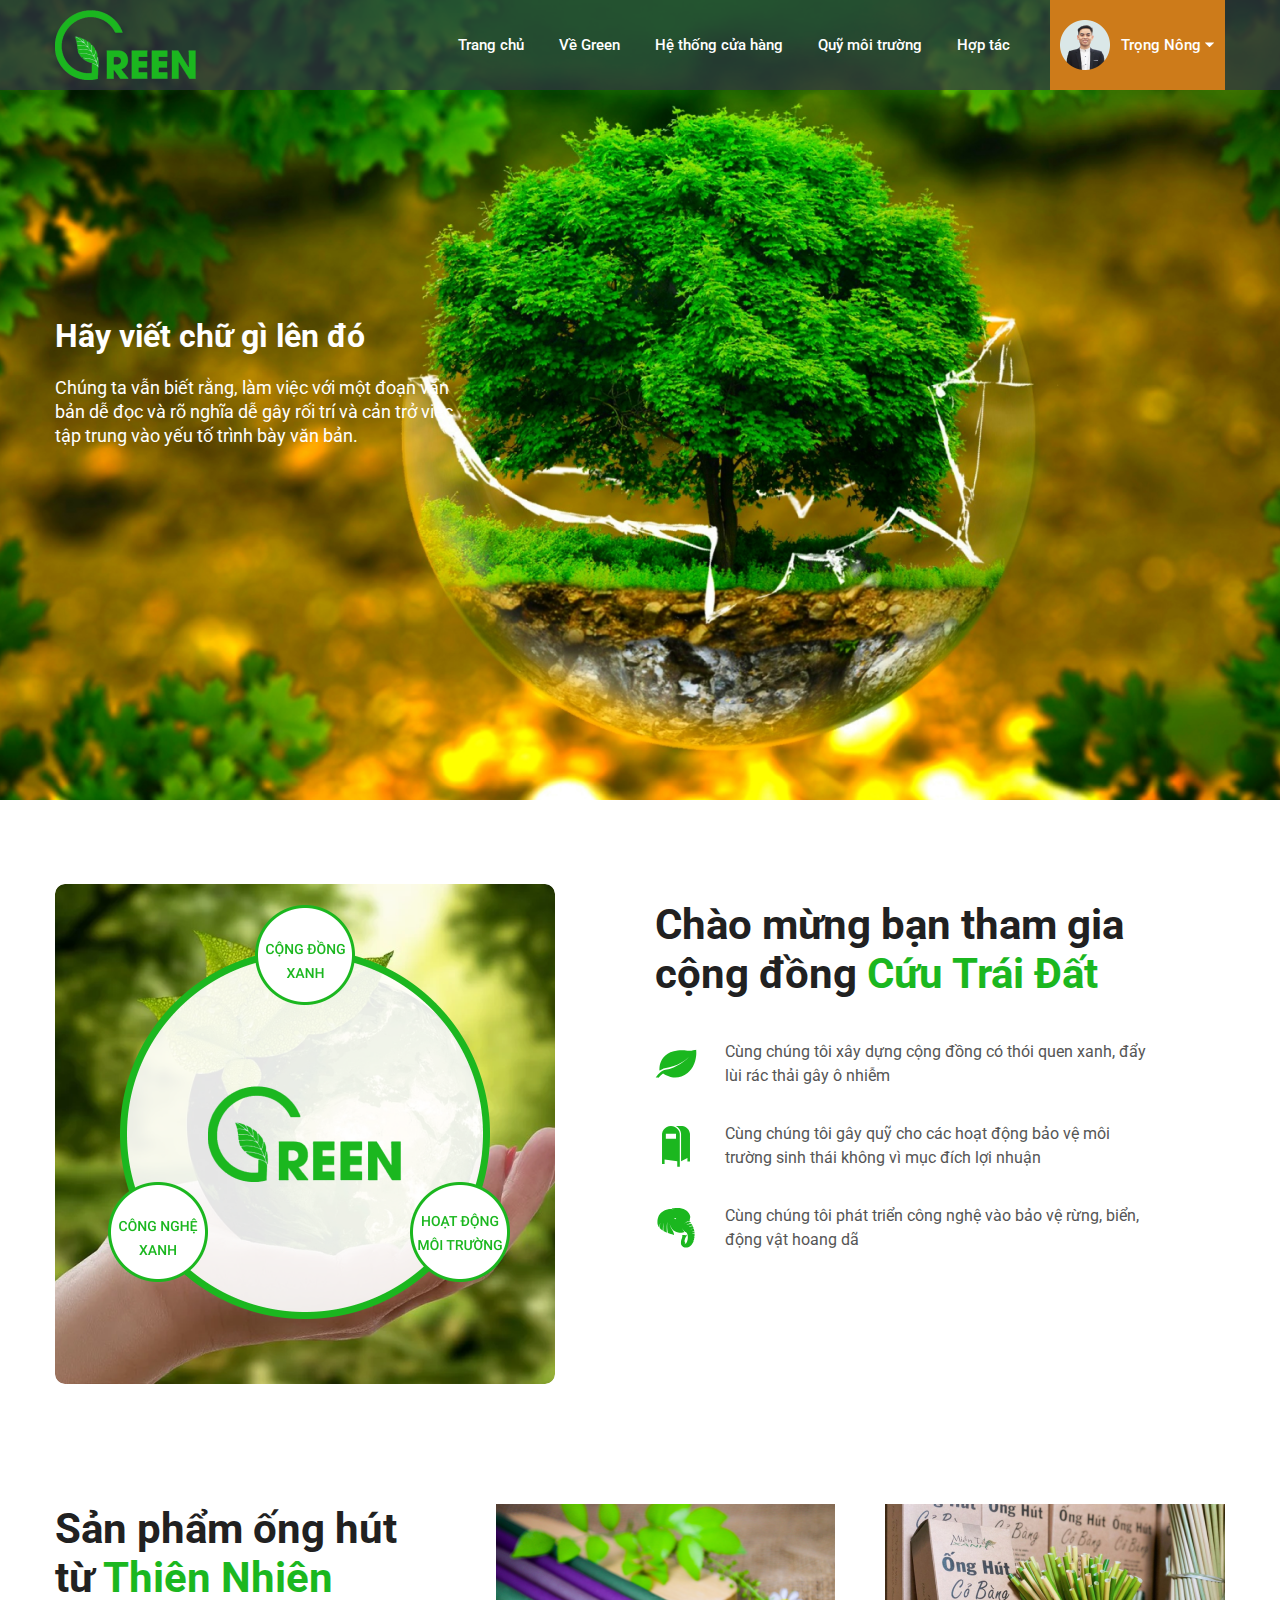
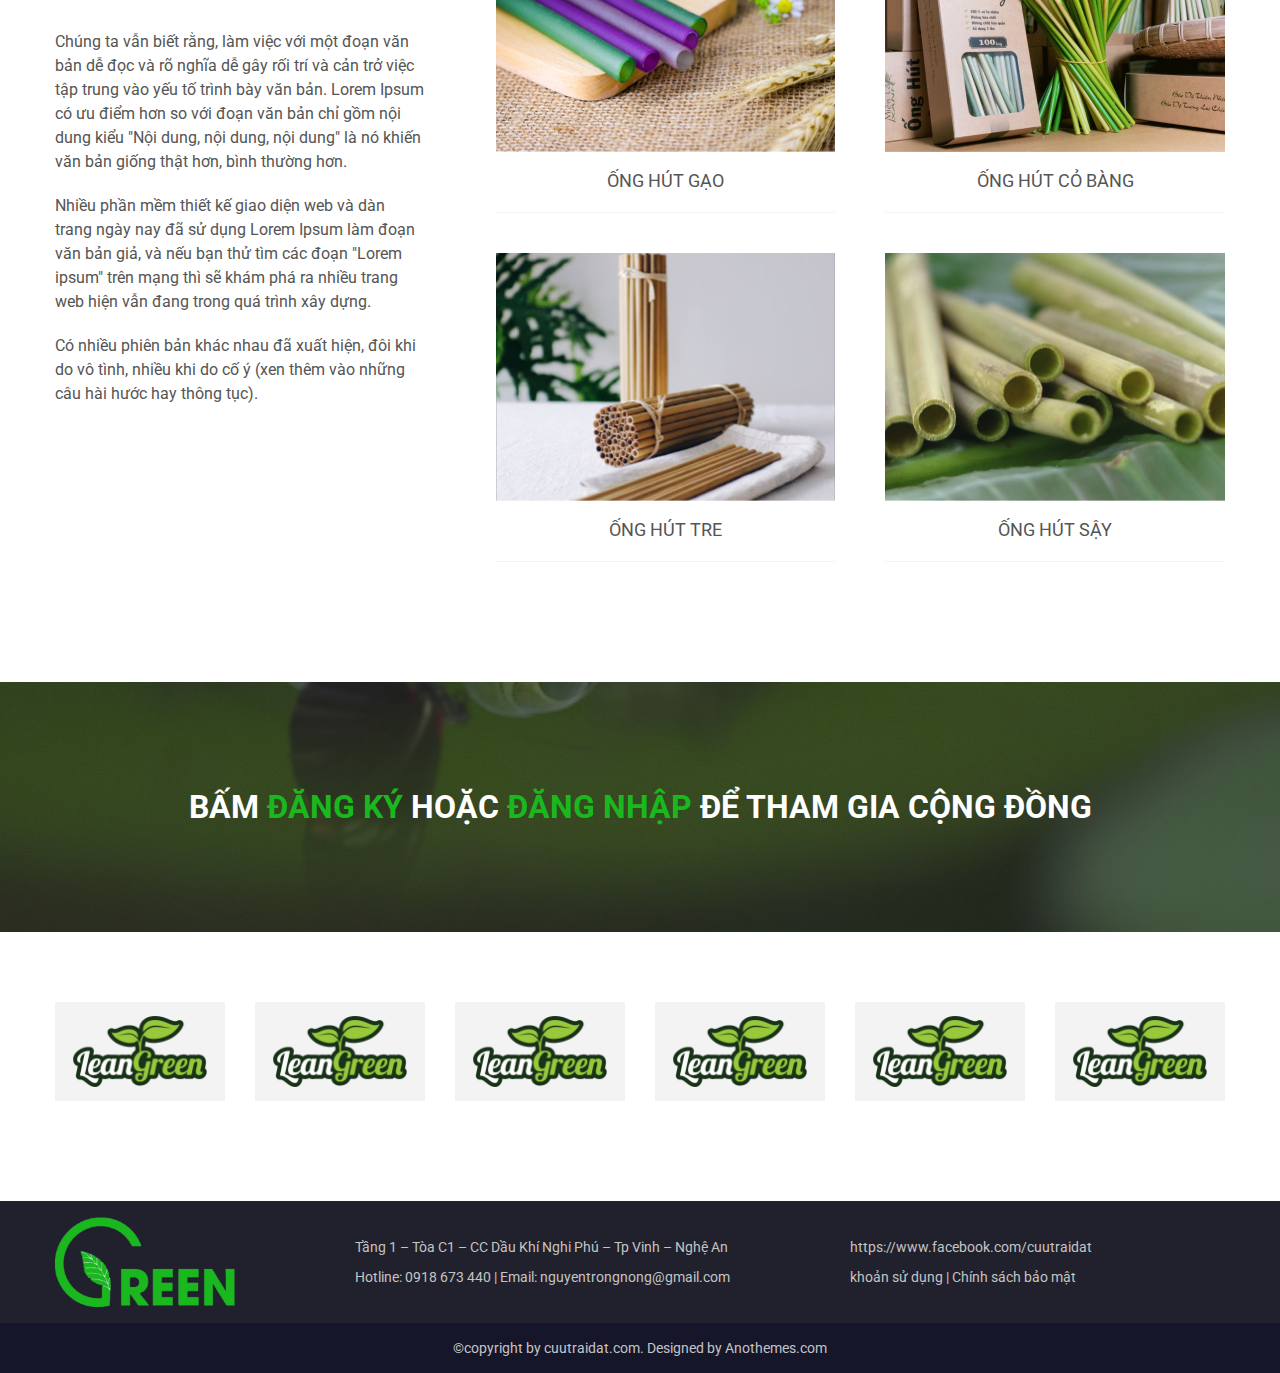
==== index.html @ 6d82c273 "date 4" ====
<!DOCTYPE html>
<html lang="en">
  <head>
    <meta charset="UTF-8" />
    <meta http-equiv="X-UA-Compatible" content="IE=edge" />
    <meta name="viewport" content="width=device-width, initial-scale=1.0" />
    <title>green landing pages</title>
    <!-- slick slider -->
    <!-- link fonts -->
    <link rel="preconnect" href="https://fonts.googleapis.com" />
    <link rel="preconnect" href="https://fonts.gstatic.com" crossorigin />
    <link
      href="https://fonts.googleapis.com/css2?family=Roboto:ital,wght@0,100;0,300;0,400;0,500;0,700;0,900;1,100;1,300;1,400;1,500;1,700;1,900&display=swap"
      rel="stylesheet"
    />
    <!-- link css -->
    <link rel="stylesheet" href="./libs/fontawesome/css/all.min.css" />
    <link rel="stylesheet" href="./css/app.css" />
  </head>
  <body>
    <!-- sass ./sass/app.scss ./css/app.css --watch -->
    <div class="wraper">
      <header class="header">
        <div class="container">
          <div class="header-main">
            <a href="#" class="logo">
              <img srcset="./images/logo.png 2x" alt="" class="logo-image" />
            </a>
            <ul class="menu">
              <div class="menu-list">
                <li class="menu-item">
                  <a href="#" class="menu-link text text-nav">Trang chủ</a>
                </li>
                <li class="menu-item">
                  <a href="#" class="menu-link text text-nav">Về Green</a>
                </li>
                <li class="menu-item">
                  <a href="#" class="menu-link text text-nav"
                    >Hệ thống cửa hàng</a
                  >
                </li>
                <li class="menu-item">
                  <a href="#" class="menu-link text text-nav">Quỹ môi trường</a>
                </li>
                <li class="menu-item">
                  <a href="#" class="menu-link text text-nav">Hợp tác</a>
                </li>
              </div>
              <div class="header-author">
                <img
                  srcset="./images/author.png 2x"
                  alt=""
                  class="header-othor-image"
                />
                <a href="#!" class="text text-nav">Trọng Nông</a>
                <img
                  src="./images/right-arrow.svg"
                  alt=""
                  class="header-author-icon"
                />
              </div>
            </ul>
          </div>
        </div>
      </header>
      <main>
        <section class="hero">
          <div class="container">
            <div class="hero-main">
              <div class="hero-title">
                <h2 class="text text-title">Hãy viết chữ gì lên đó</h2>
              </div>
              <div class="hero-desc">
                <p class="text text-desc">
                  Chúng ta vẫn biết rằng, làm việc với một đoạn văn bản dễ đọc
                  và rõ nghĩa dễ gây rối trí và cản trở việc tập trung vào yếu
                  tố trình bày văn bản.
                </p>
              </div>
            </div>
          </div>
        </section>
        <section class="abouts">
          <div class="container">
            <div class="abouts-main">
              <div class="abouts-image">
                <img srcset="./images/about-us.png 2x" alt="abouts-image" />
              </div>
              <div class="abouts-content">
                <div class="abouts-title">
                  <h2 class="text text-heading">
                    Chào mừng bạn tham gia cộng đồng
                    <span class="text-green">Cứu Trái Đất</span>
                  </h2>
                </div>
                <div class="abouts-list">
                  <div class="abouts-item">
                    <img src="/images/icon1.svg" alt="" class="abouts-icon" />
                    <p class="text text-primary">
                      Cùng chúng tôi xây dựng cộng đồng có thói quen xanh, đẩy
                      lùi rác thải gây ô nhiễm
                    </p>
                  </div>
                  <div class="abouts-item">
                    <img src="./images/icon4.svg" alt="" class="abouts-icon" />
                    <p class="text text-primary">
                      Cùng chúng tôi gây quỹ cho các hoạt động bảo vệ môi trường
                      sinh thái không vì mục đích lợi nhuận
                    </p>
                  </div>
                  <div class="abouts-item">
                    <img src="./images/icon3.svg" alt="" class="abouts-icon" />
                    <p class="text text-primary">
                      Cùng chúng tôi phát triển công nghệ vào bảo vệ rừng, biển,
                      động vật hoang dã
                    </p>
                  </div>
                </div>
              </div>
            </div>
          </div>
        </section>
        <section class="products">
          <div class="container">
            <div class="products-main">
              <div class="products-title">
                <h2 class="text text-heading">
                  Sản phẩm ống hút từ
                  <span class="text-green">Thiên Nhiên</span>
                </h2>
                <p class="text-primary">
                  Chúng ta vẫn biết rằng, làm việc với một đoạn văn bản dễ đọc
                  và rõ nghĩa dễ gây rối trí và cản trở việc tập trung vào yếu
                  tố trình bày văn bản. Lorem Ipsum có ưu điểm hơn so với đoạn
                  văn bản chỉ gồm nội dung kiểu "Nội dung, nội dung, nội dung"
                  là nó khiến văn bản giống thật hơn, bình thường hơn.
                </p>
                <p class="text-primary">
                  Nhiều phần mềm thiết kế giao diện web và dàn trang ngày nay đã
                  sử dụng Lorem Ipsum làm đoạn văn bản giả, và nếu bạn thử tìm
                  các đoạn "Lorem ipsum" trên mạng thì sẽ khám phá ra nhiều
                  trang web hiện vẫn đang trong quá trình xây dựng.
                </p>
                <p class="text-primary">
                  Có nhiều phiên bản khác nhau đã xuất hiện, đôi khi do vô tình,
                  nhiều khi do cố ý (xen thêm vào những câu hài hước hay thông
                  tục).
                </p>
              </div>
              <div class="products-content">
                <div class="products-list">
                  <div class="products-item">
                    <img
                      srcset="./images/product1.png 2x"
                      alt=""
                      class="products-image"
                    />
                    <span class="text-desc">Ống hút gạo</span>
                  </div>
                  <div class="products-item">
                    <img
                      srcset="./images/product2.png 2x"
                      alt=""
                      class="products-image"
                    />
                    <span class="text-desc">Ống hút Cỏ bàng</span>
                  </div>
                  <div class="products-item">
                    <img
                      srcset="./images/product3.png 2x"
                      alt=""
                      class="products-image"
                    />
                    <span class="text-desc">Ống hút Tre</span>
                  </div>
                  <div class="products-item">
                    <img
                      srcset="./images/product4.png 2x"
                      alt=""
                      class="products-image"
                    />
                    <span class="text-desc">Ống hút Sậy</span>
                  </div>
                </div>
              </div>
            </div>
          </div>
        </section>
        <section class="register">
          <div class="registers">
            <div class="container">
              <div class="register-main">
                <div class="register-title text-title text">
                  <p>
                    Bấm <span><a href="#">Đăng ký</a></span> hoặc
                    <span> <a href="#">Đăng nhập</a></span> để tham gia cộng
                    đồng
                  </p>
                </div>
              </div>
            </div>
          </div>
        </section>
        <section class="partners">
          <div class="container">
            <div class="partners-main">
              <div class="partners-item">
                <img srcset="./images/logo-patner.png 2x" alt="" />
              </div>
              <div class="partners-item">
                <img srcset="./images/logo-patner.png 2x" alt="" />
              </div>
              <div class="partners-item">
                <img srcset="./images/logo-patner.png 2x" alt="" />
              </div>
              <div class="partners-item">
                <img srcset="./images/logo-patner.png 2x" alt="" />
              </div>
              <div class="partners-item">
                <img srcset="./images/logo-patner.png 2x" alt="" />
              </div>
              <div class="partners-item">
                <img srcset="./images/logo-patner.png 2x" alt="" />
              </div>
            </div>
          </div>
        </section>
        <section class="contacts">
          <div class="container">
            <div class="contacts-main">
              <div class="contacts-logo">
                <img srcset="./images/logo.png 2x" alt="logo-contacts" />
              </div>
              <div class="contacts-address text-smail">
                <span
                  >Tầng 1 – Tòa C1 – CC Dầu Khí Nghi Phú – Tp Vinh – Nghệ
                  An</span
                >
                <span
                  >Hotline: 0918 673 440 | Email:
                  nguyentrongnong@gmail.com</span
                >
              </div>
              <div class="contacts-infor text-smail">
                <span>https://www.facebook.com/cuutraidat</span>
                <span>khoản sử dụng | Chính sách bảo mật</span>
              </div>
            </div>
          </div>
        </section>
      </main>
      <footer class="footer">
        <div class="container">
          <div class="footer-main">
            <div class="footer-title">
              <p class="text-smail">©copyright by cuutraidat.com. Designed by Anothemes.com</p>
            </div>
          </div>
        </div>
      </footer>
    </div>
    <script src="./scripts/app.js"></script>
  </body>
</html>
---- css/app.css ----
*,
*:before,
*:after {
  box-sizing: border-box;
}

* {
  margin: 0;
  padding: 0;
  font: inherit;
}

img,
picture,
svg,
video {
  display: block;
  max-width: 100%;
}

a {
  text-decoration: none;
}

input,
select,
textarea {
  background-color: transparent;
  outline: none;
}

button {
  cursor: pointer;
  background-color: transparent;
  outline: none;
  border: 0;
}

body {
  font-family: "Roboto", sans-serif;
  min-height: 100vh;
  font-weight: 400;
  font-size: 16px;
  line-height: 1;
}

.wraper {
  max-width: 1440px;
  margin: 0 auto;
  background: url(../images/background.png), lightgray 50%/cover no-repeat;
  height: 800px;
}

.container {
  max-width: 1200px;
  margin: 0 auto;
  padding: 0 15px;
}

.text {
  color: #ffffff;
}
.text-nav {
  font-size: 15px;
  font-weight: 500;
  line-height: normal;
}
.text-heading {
  color: #212121;
  font-size: 42px;
  font-weight: 700;
  line-height: normal;
}
.text-title {
  font-size: 32px;
  font-weight: 700;
  line-height: normal;
}
.text-desc {
  font-size: 18px;
  font-weight: 400;
  line-height: 24px;
}
.text-primary {
  color: #555555;
  font-size: 16px;
  font-weight: 400;
  line-height: 24px;
}
.text-smail {
  color: #c4c4c4;
  font-size: 14px;
  font-weight: 400;
  line-height: 30px;
}
.text-green {
  color: #1bb71f;
}

.header {
  background: rgba(51, 51, 69, 0.7);
}

.header-main {
  z-index: 0;
  display: flex;
  align-items: center;
  justify-content: space-between;
  background: transparent;
}
.header-author {
  display: flex;
  align-items: center;
  background-color: #cd7b1a;
  padding: 20px 10px;
}
.header-othor-image {
  margin-right: 11px;
}
.header-author-icon {
  margin-left: 3px;
}

.menu {
  display: flex;
  align-items: center;
  gap: 0 40px;
}
.menu-list {
  display: flex;
  align-items: center;
  gap: 0 35px;
}
.menu-item {
  list-style-type: none;
}

.hero-main {
  margin-top: 227px;
  max-width: 425px;
}
.hero-title {
  margin-bottom: 21px;
}

.abouts {
  margin-top: 436px;
}
.abouts-main {
  display: flex;
  gap: 0 100px;
}
.abouts-image img {
  border-radius: 10px;
  object-fit: cover;
}
.abouts-icon {
  font-size: 42px;
  font-weight: 400;
  color: #1bb71f;
  width: 42px;
  height: 42px;
}
.abouts-title {
  max-width: 473px;
  padding-top: 16px;
}
.abouts-list {
  margin-top: 42px;
}
.abouts-item {
  display: flex;
  align-items: center;
  gap: 0 28px;
  margin-bottom: 34px;
}
.abouts-item p {
  max-width: 430px;
}

.products {
  margin-top: 120px;
}

.products-main {
  display: flex;
  gap: 0 70px;
}
.products-title h2 {
  padding-bottom: 28px;
}
.products-title p {
  width: 370px;
  margin-bottom: 20px;
}
.products-list {
  display: grid;
  grid-template-columns: repeat(2, 1fr);
  grid-gap: 40px 50px;
}
.products-item {
  display: flex;
  align-items: center;
  flex-direction: column;
}
.products-item span {
  display: block;
  width: 100%;
  height: 100%;
  text-align: center;
  text-transform: uppercase;
  color: #555555;
  padding: 17px 0 19px;
  border-bottom: 1px solid #F3F3F3;
}
.products-image {
  max-width: 340px;
  max-height: 248px;
  object-fit: fill;
}

@media (hover: hover) {
  .products-item:hover span {
    cursor: pointer;
    color: #212121;
    border-top: 2px solid #1bb71f;
    border-bottom: 2px solid #1bb71f;
    transition: all 0.2s linear;
  }
}
.register {
  margin-top: 120px;
  background: url(../images/login-image.png), lightgray 50%/cover no-repeat;
}

.registers {
  background: rgba(33, 33, 45, 0.6);
}

.register-title {
  padding: 106px;
  display: flex;
  justify-content: center;
  align-items: center;
  text-transform: uppercase;
}
.register-title a {
  color: #1bb71f;
}

.partners {
  margin-top: 70px;
}

.partners-main {
  display: flex;
  align-items: center;
  gap: 0 30px;
  justify-content: center;
}
.partners-item {
  max-width: 170px;
  background: #F3F3F3;
}
.partners-item img {
  padding: 14px 18px;
  width: 100%;
  height: 100%;
  object-fit: fill;
}

.contacts {
  margin-top: 100px;
  background-color: #21212D;
}

.contacts-main {
  padding: 16px 0;
  display: flex;
  gap: 0 120px;
  align-items: center;
}
.contacts-logo {
  width: 180px;
}
.contacts-logo img {
  width: 100%;
  height: 100%;
  object-fit: cover;
}
.contacts-address span {
  display: block;
}
.contacts-infor span {
  display: block;
}

.footer {
  background-color: #16162B;
}

.footer-title {
  padding: 10px 0;
  display: flex;
  justify-content: center;
  align-items: center;
}

/*# sourceMappingURL=app.css.map */
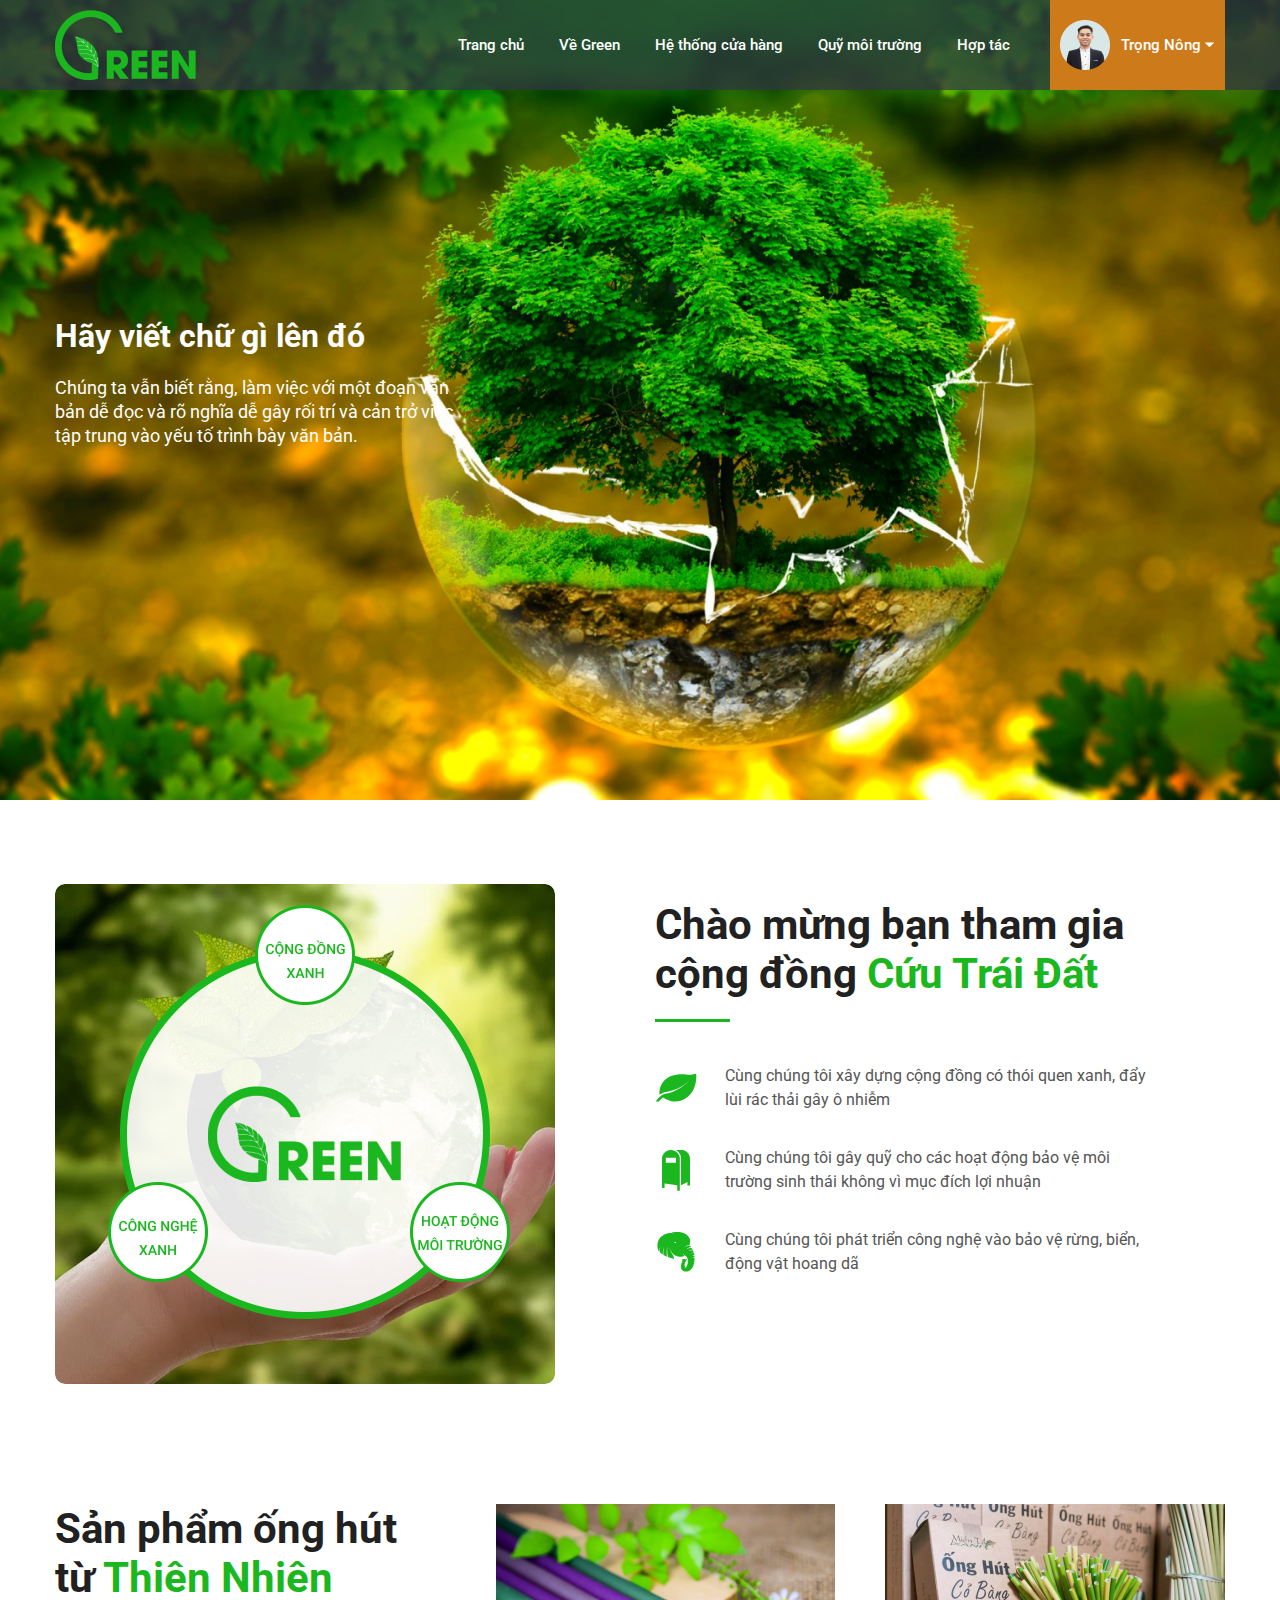
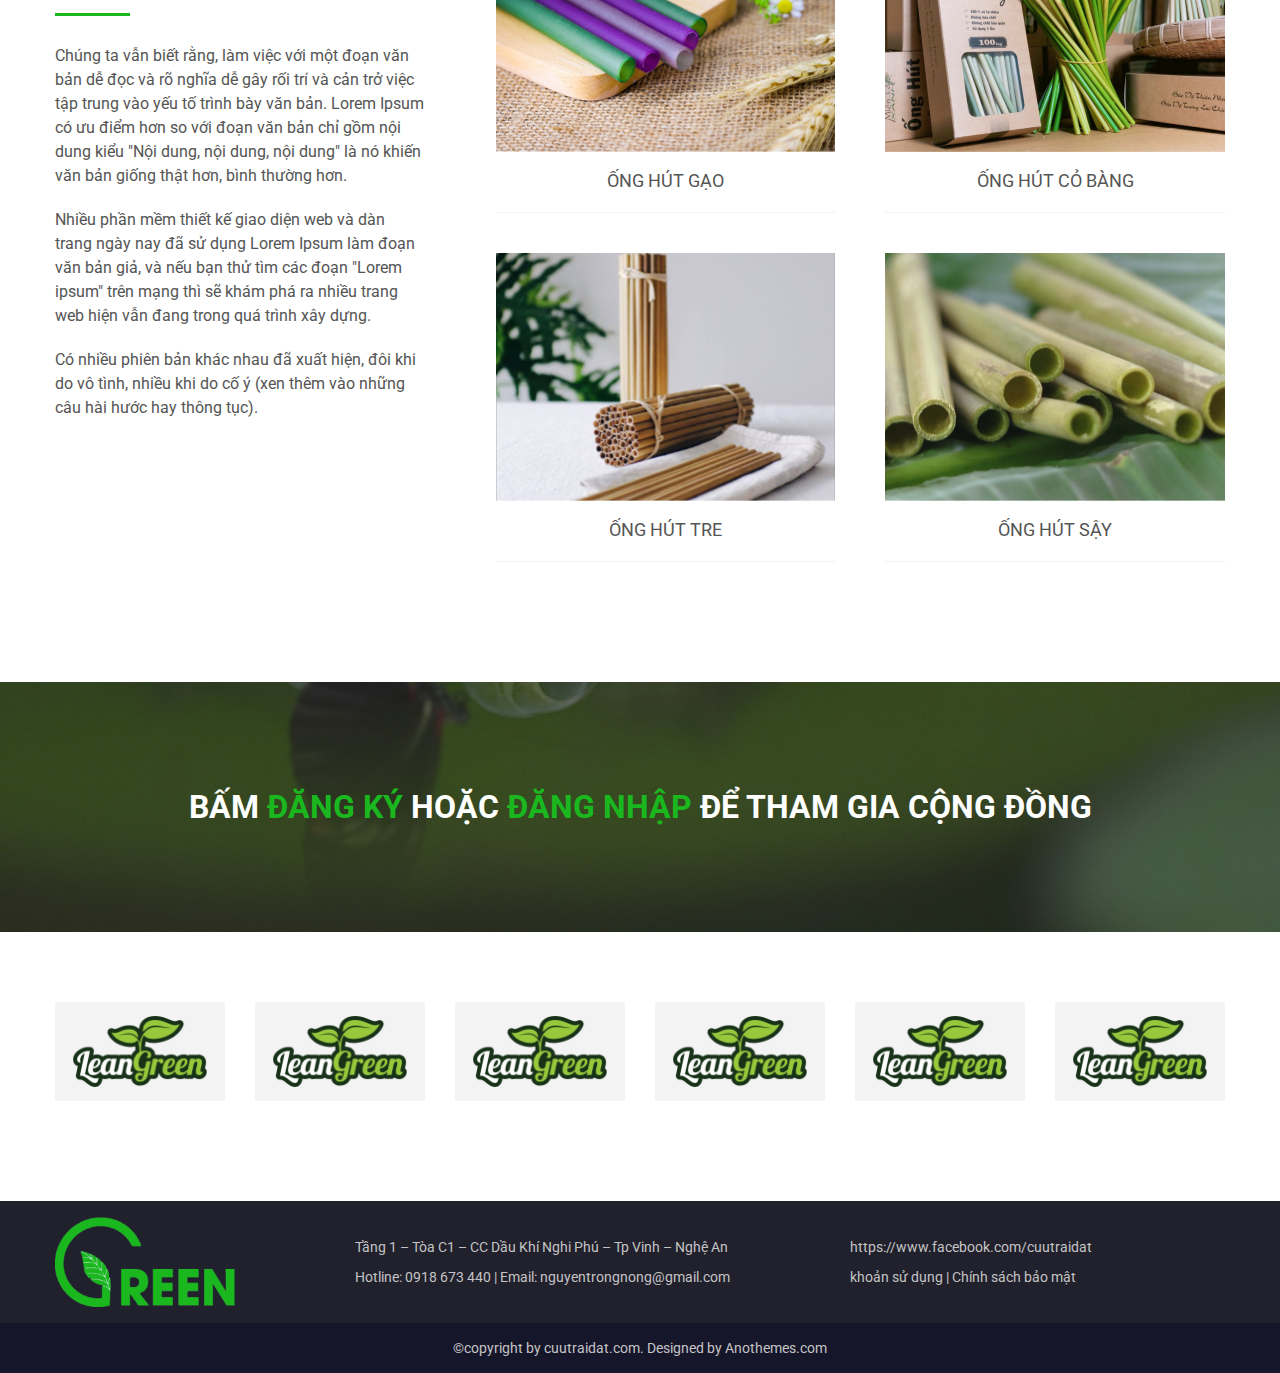
==== commit b8572fc0: "dropdow" ====
--- a/index.html
+++ b/index.html
@@ -47,7 +47,8 @@
                 </li>
               </div>
               <div class="header-author">
-                <img
+                <div class="header-author-login">
+                  <img
                   srcset="./images/author.png 2x"
                   alt=""
                   class="header-othor-image"
@@ -58,6 +59,12 @@
                   alt=""
                   class="header-author-icon"
                 />
+                </div>
+                <div class="header-outhor-resgiter">
+                  <a href="#!" class="text text-nav login">Đăng ký </a>
+                  <span class="text text-nav"> || </span>
+                  <a href="#i" class="text text-nav singup" >   Đăng nhập</a>
+                </div>
               </div>
             </ul>
           </div>
@@ -95,7 +102,7 @@
                 </div>
                 <div class="abouts-list">
                   <div class="abouts-item">
-                    <img src="/images/icon1.svg" alt="" class="abouts-icon" />
+                    <img src="./images/icon1.svg" alt="" class="abouts-icon" />
                     <p class="text text-primary">
                       Cùng chúng tôi xây dựng cộng đồng có thói quen xanh, đẩy
                       lùi rác thải gây ô nhiễm
@@ -124,7 +131,7 @@
           <div class="container">
             <div class="products-main">
               <div class="products-title">
-                <h2 class="text text-heading">
+                <h2 class="text text-heading products-affter">
                   Sản phẩm ống hút từ
                   <span class="text-green">Thiên Nhiên</span>
                 </h2>
@@ -253,7 +260,9 @@
         <div class="container">
           <div class="footer-main">
             <div class="footer-title">
-              <p class="text-smail">©copyright by cuutraidat.com. Designed by Anothemes.com</p>
+              <p class="text-smail">
+                ©copyright by cuutraidat.com. Designed by Anothemes.com
+              </p>
             </div>
           </div>
         </div>
--- a/css/app.css
+++ b/css/app.css
@@ -109,10 +109,53 @@
   background: transparent;
 }
 .header-author {
+  position: relative;
+}
+.header-author:hover .header-outhor-resgiter {
+  opacity: 1;
+  visibility: visible;
+}
+.header-author-login {
   display: flex;
   align-items: center;
   background-color: #cd7b1a;
   padding: 20px 10px;
+  cursor: pointer;
+}
+.header-outhor-resgiter {
+  display: flex;
+  align-items: center;
+  background-color: #cd7b1a;
+  padding: 36px 20px;
+  cursor: pointer;
+  position: absolute;
+  top: 100%;
+  left: 0;
+  right: 0;
+  width: 100%;
+  z-index: 10;
+  border-radius: 3px;
+  box-shadow: rgba(149, 157, 165, 0.2) 0px 8px 24px;
+  opacity: 0;
+  visibility: hidden;
+  transition: all 0.2s ease;
+  transform: translateY(20px);
+}
+.header-outhor-resgiter::after {
+  content: " ";
+  position: absolute;
+  left: 0;
+  top: 0;
+  width: 100%;
+  height: 20px;
+  background-color: transparent;
+  opacity: 0;
+}
+.header-outhor-resgiter:hover .login {
+  color: #460bf8;
+}
+.header-outhor-resgiter:hover .singup {
+  color: #080402;
 }
 .header-othor-image {
   margin-right: 11px;
@@ -135,6 +178,32 @@
   list-style-type: none;
 }
 
+@media (hover: hover) {
+  .menu-link {
+    position: relative;
+    transition: all 0.2s linear;
+  }
+  .menu-link::after {
+    content: " ";
+    position: absolute;
+    bottom: -10px;
+    left: auto;
+    right: 0;
+    width: 0;
+    height: 2px;
+    background-color: #1bb71f;
+    transition: all 0.2s linear;
+  }
+  .menu-link:hover {
+    color: #1bb71f;
+    font-size: 16px;
+  }
+  .menu-link:hover::after {
+    width: 100%;
+    left: 0;
+    right: auto;
+  }
+}
 .hero-main {
   margin-top: 227px;
   max-width: 425px;
@@ -165,6 +234,17 @@
   max-width: 473px;
   padding-top: 16px;
 }
+.abouts-title::after {
+  content: " ";
+  margin-top: 21px;
+  left: 0;
+  right: 0;
+  display: flex;
+  flex-direction: column;
+  width: 75px;
+  height: 3px;
+  background-color: #1bb71f;
+}
 .abouts-list {
   margin-top: 42px;
 }
@@ -176,6 +256,18 @@
 }
 .abouts-item p {
   max-width: 430px;
+}
+
+.products-affter::after {
+  content: " ";
+  margin-top: 11px;
+  left: 0;
+  right: 0;
+  display: flex;
+  flex-direction: column;
+  width: 75px;
+  height: 3px;
+  background-color: #1bb71f;
 }
 
 .products {
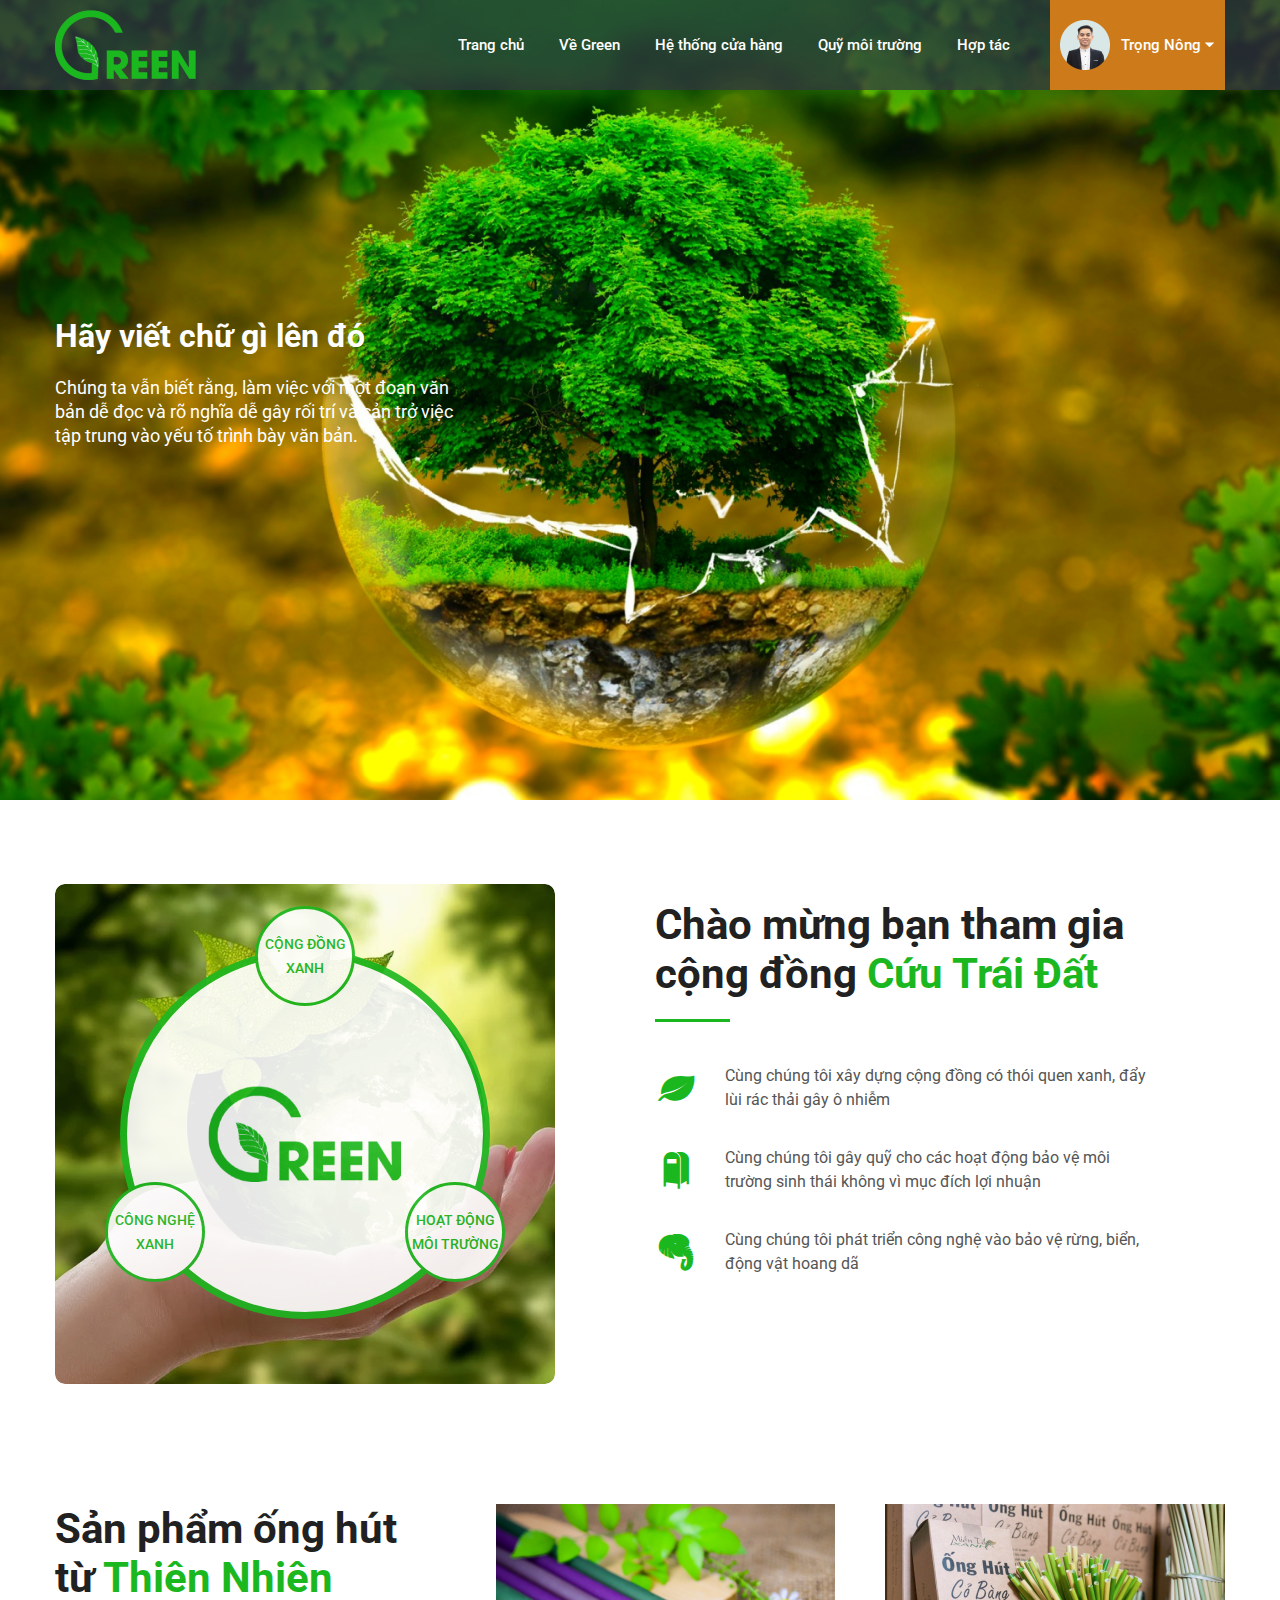
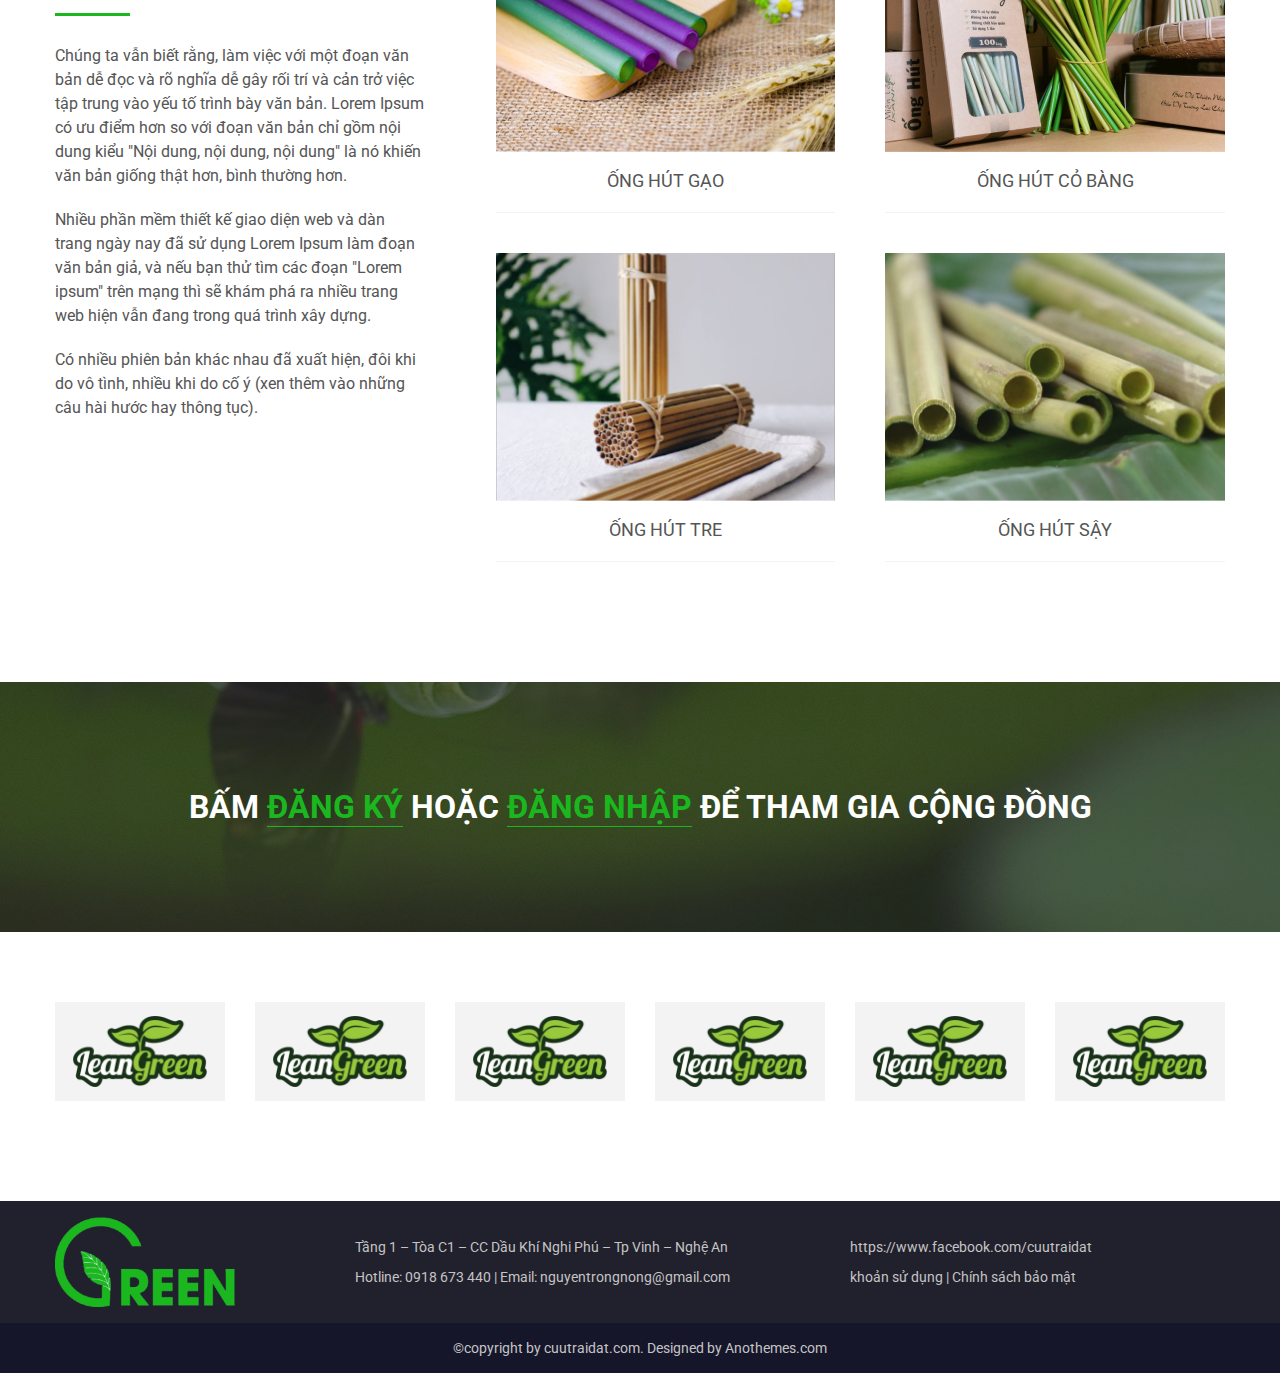
==== commit f16aeb12: "fix bug" ====
--- a/index.html
+++ b/index.html
@@ -15,6 +15,8 @@
     />
     <!-- link css -->
     <link rel="stylesheet" href="./libs/fontawesome/css/all.min.css" />
+    <!-- link iconfont  -->
+    <link rel="stylesheet" href="./libs/icofont/icofont.min.css">
     <link rel="stylesheet" href="./css/app.css" />
   </head>
   <body>
@@ -49,21 +51,21 @@
               <div class="header-author">
                 <div class="header-author-login">
                   <img
-                  srcset="./images/author.png 2x"
-                  alt=""
-                  class="header-othor-image"
-                />
-                <a href="#!" class="text text-nav">Trọng Nông</a>
-                <img
-                  src="./images/right-arrow.svg"
-                  alt=""
-                  class="header-author-icon"
-                />
+                    srcset="./images/author.png 2x"
+                    alt=""
+                    class="header-othor-image"
+                  />
+                  <a href="#!" class="text text-nav">Trọng Nông</a>
+                  <img
+                    src="./images/right-arrow.svg"
+                    alt=""
+                    class="header-author-icon"
+                  />
                 </div>
                 <div class="header-outhor-resgiter">
                   <a href="#!" class="text text-nav login">Đăng ký </a>
                   <span class="text text-nav"> || </span>
-                  <a href="#i" class="text text-nav singup" >   Đăng nhập</a>
+                  <a href="#i" class="text text-nav singup"> Đăng nhập</a>
                 </div>
               </div>
             </ul>
@@ -91,7 +93,25 @@
           <div class="container">
             <div class="abouts-main">
               <div class="abouts-image">
-                <img srcset="./images/about-us.png 2x" alt="abouts-image" />
+                <div class="ellipse">
+                  <div class="ellipse-img">
+                    <img srcset="/images/about-us.png 2x" alt="" />
+                    <div class="ellipse-center">
+                      <div class="ellipse-logo">
+                        <img srcset="/images/logo.png 2x" alt="" />
+                      </div>
+                      <div class="ellipse-child ellipse-top">
+                        <p class="text-ellipse">Cộng đồng Xanh</p>
+                      </div>
+                      <div class="ellipse-child ellipse-left">
+                        <p class="text-ellipse">Công Nghệ Xanh</p>
+                      </div>
+                      <div class="ellipse-child ellipse-right">
+                        <p class="text-ellipse">Hoạt động Môi trường</p>
+                      </div>
+                    </div>
+                  </div>
+                </div>
               </div>
               <div class="abouts-content">
                 <div class="abouts-title">
@@ -102,21 +122,21 @@
                 </div>
                 <div class="abouts-list">
                   <div class="abouts-item">
-                    <img src="./images/icon1.svg" alt="" class="abouts-icon" />
+                    <i class="icofont-leaf abouts-icon"></i>
                     <p class="text text-primary">
                       Cùng chúng tôi xây dựng cộng đồng có thói quen xanh, đẩy
                       lùi rác thải gây ô nhiễm
                     </p>
                   </div>
                   <div class="abouts-item">
-                    <img src="./images/icon4.svg" alt="" class="abouts-icon" />
+                    <i class="icofont-mail-box abouts-icon"></i>
                     <p class="text text-primary">
                       Cùng chúng tôi gây quỹ cho các hoạt động bảo vệ môi trường
                       sinh thái không vì mục đích lợi nhuận
                     </p>
                   </div>
                   <div class="abouts-item">
-                    <img src="./images/icon3.svg" alt="" class="abouts-icon" />
+                    <i class="icofont-elephant-head abouts-icon"></i>
                     <p class="text text-primary">
                       Cùng chúng tôi phát triển công nghệ vào bảo vệ rừng, biển,
                       động vật hoang dã
@@ -212,22 +232,34 @@
           <div class="container">
             <div class="partners-main">
               <div class="partners-item">
-                <img srcset="./images/logo-patner.png 2x" alt="" />
-              </div>
-              <div class="partners-item">
-                <img srcset="./images/logo-patner.png 2x" alt="" />
-              </div>
-              <div class="partners-item">
-                <img srcset="./images/logo-patner.png 2x" alt="" />
-              </div>
-              <div class="partners-item">
-                <img srcset="./images/logo-patner.png 2x" alt="" />
-              </div>
-              <div class="partners-item">
-                <img srcset="./images/logo-patner.png 2x" alt="" />
-              </div>
-              <div class="partners-item">
-                <img srcset="./images/logo-patner.png 2x" alt="" />
+                <a href="#">
+                  <img srcset="./images/logo-patner.png 2x" alt=""
+                /></a>
+              </div>
+              <div class="partners-item">
+                <a href="#">
+                  <img srcset="./images/logo-patner.png 2x" alt=""
+                /></a>
+              </div>
+              <div class="partners-item">
+                <a href="#">
+                  <img srcset="./images/logo-patner.png 2x" alt=""
+                /></a>
+              </div>
+              <div class="partners-item">
+                <a href="#">
+                  <img srcset="./images/logo-patner.png 2x" alt=""
+                /></a>
+              </div>
+              <div class="partners-item">
+                <a href="#">
+                  <img srcset="./images/logo-patner.png 2x" alt=""
+                /></a>
+              </div>
+              <div class="partners-item">
+                <a href="#">
+                  <img srcset="./images/logo-patner.png 2x" alt=""
+                /></a>
               </div>
             </div>
           </div>
--- a/css/app.css
+++ b/css/app.css
@@ -47,14 +47,13 @@
 .wraper {
   max-width: 1440px;
   margin: 0 auto;
-  background: url(../images/background.png), lightgray 50%/cover no-repeat;
-  height: 800px;
+  background: url(../images/background.png) center/cover no-repeat;
+  max-height: 800px;
 }
 
 .container {
-  max-width: 1200px;
+  max-width: 1170px;
   margin: 0 auto;
-  padding: 0 15px;
 }
 
 .text {
@@ -96,13 +95,20 @@
 .text-green {
   color: #1bb71f;
 }
+.text-ellipse {
+  font-size: 14px;
+  text-align: center;
+  color: #1bb71f;
+  font-weight: 500;
+  line-height: 1.7142857143;
+  text-transform: uppercase;
+}
 
 .header {
   background: rgba(51, 51, 69, 0.7);
 }
 
 .header-main {
-  z-index: 0;
   display: flex;
   align-items: center;
   justify-content: space-between;
@@ -258,6 +264,75 @@
   max-width: 430px;
 }
 
+.icofont-mail-box {
+  color: #1bb71f;
+}
+
+.ellipse-img {
+  width: 500px;
+  height: 500px;
+  position: relative;
+}
+.ellipse-img img {
+  width: 100%;
+  height: 100%;
+  object-fit: cover;
+  border-radius: 10px;
+}
+.ellipse-center {
+  position: absolute;
+  top: 50%;
+  left: 50%;
+  transform: translate(-50%, -50%);
+  width: 370px;
+  height: 370px;
+  border-radius: 370px;
+  border: 7px solid #1bb71f;
+  background: #ffffff;
+  opacity: 0.9;
+}
+.ellipse-child {
+  width: 100px;
+  height: 100px;
+  border-radius: 100px;
+  border: 3px solid #1bb71f;
+  background: #fff;
+  display: flex;
+  justify-content: center;
+  align-items: center;
+  text-align: center;
+  position: absolute;
+}
+.ellipse-logo {
+  position: absolute;
+  width: 193px;
+  height: 96px;
+  display: flex;
+  justify-content: center;
+  align-items: center;
+  top: 50%;
+  left: 50%;
+  transform: translate(-50%, -50%);
+}
+.ellipse-logo img {
+  width: 100%;
+  height: 100%;
+  object-fit: cover;
+}
+.ellipse-top {
+  top: -50px;
+  left: 50%;
+  transform: translateX(-50%);
+}
+.ellipse-left {
+  left: -22px;
+  bottom: 30px;
+}
+.ellipse-right {
+  right: -22px;
+  bottom: 30px;
+}
+
 .products-affter::after {
   content: " ";
   margin-top: 11px;
@@ -322,7 +397,7 @@
 }
 .register {
   margin-top: 120px;
-  background: url(../images/login-image.png), lightgray 50%/cover no-repeat;
+  background: url(../images/login-image.png) center/cover no-repeat;
 }
 
 .registers {
@@ -338,6 +413,7 @@
 }
 .register-title a {
   color: #1bb71f;
+  border-bottom: 1px solid #1bb71f;
 }
 
 .partners {
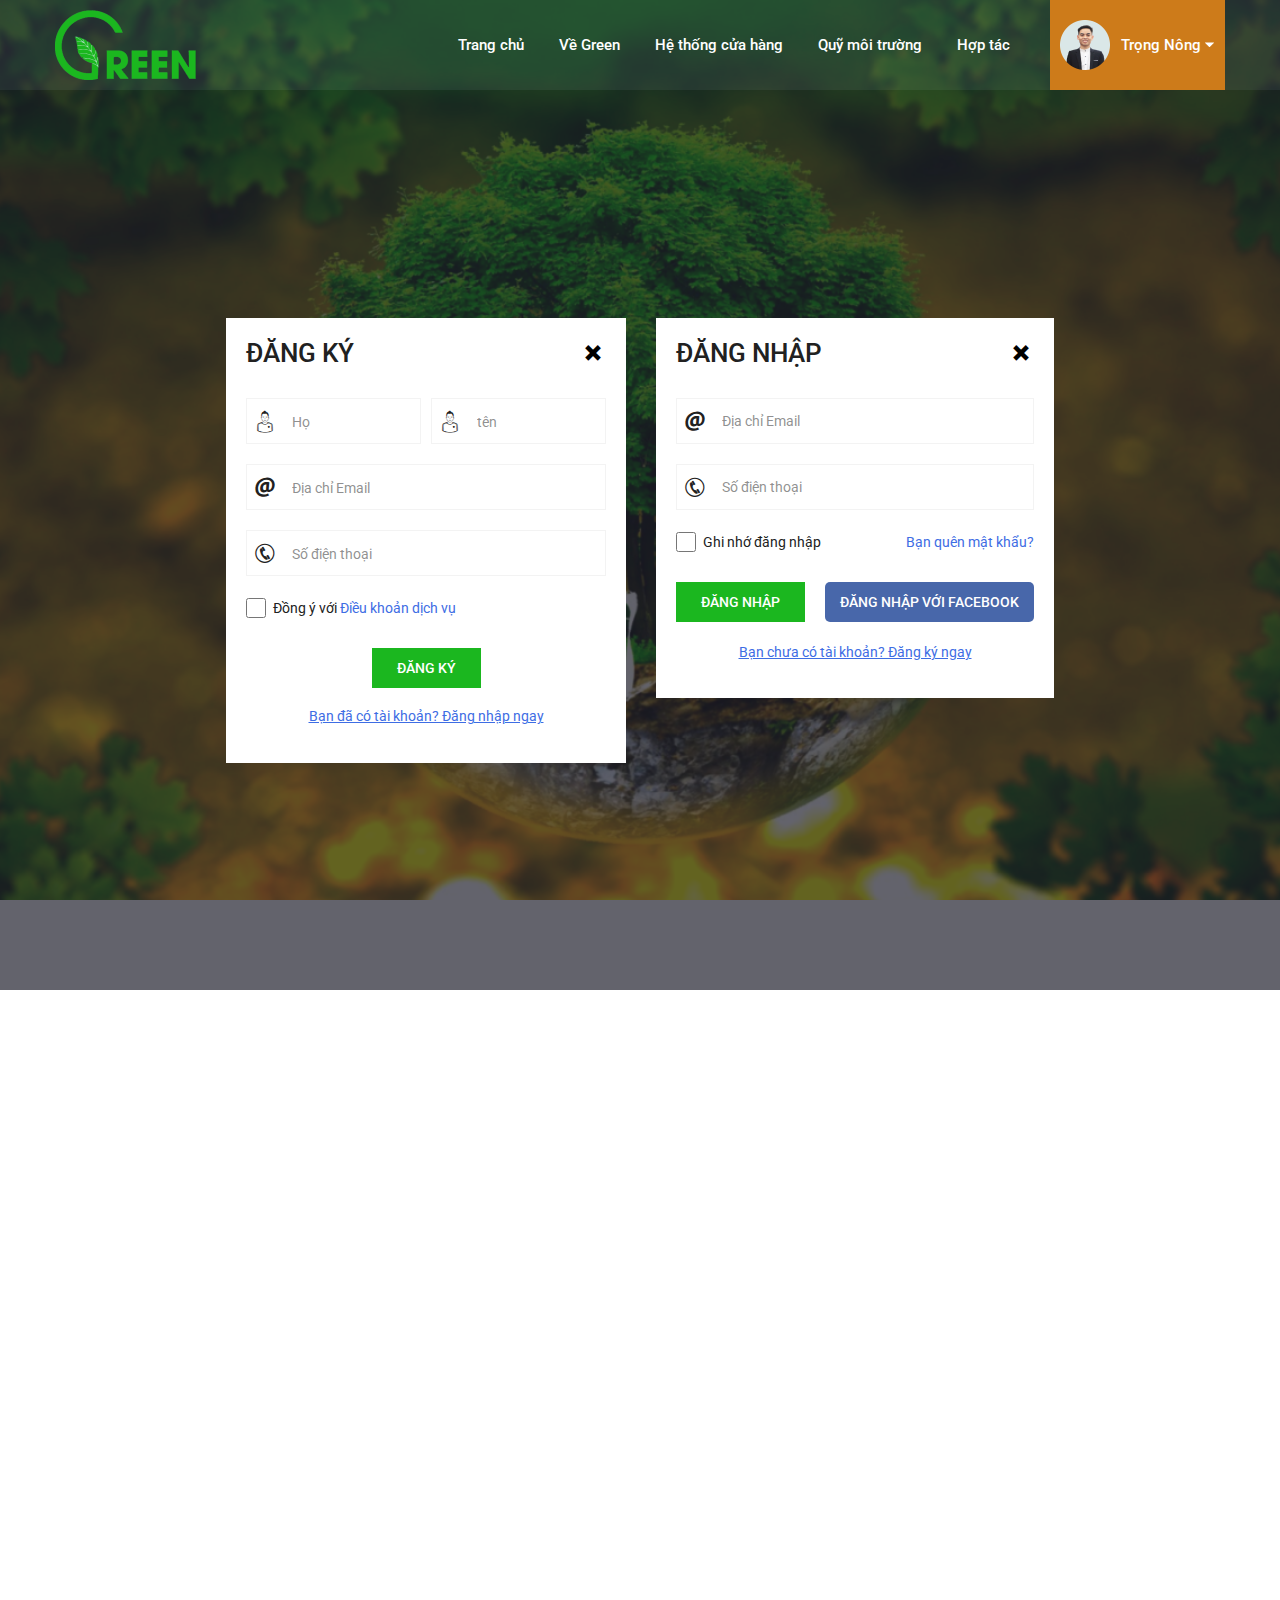
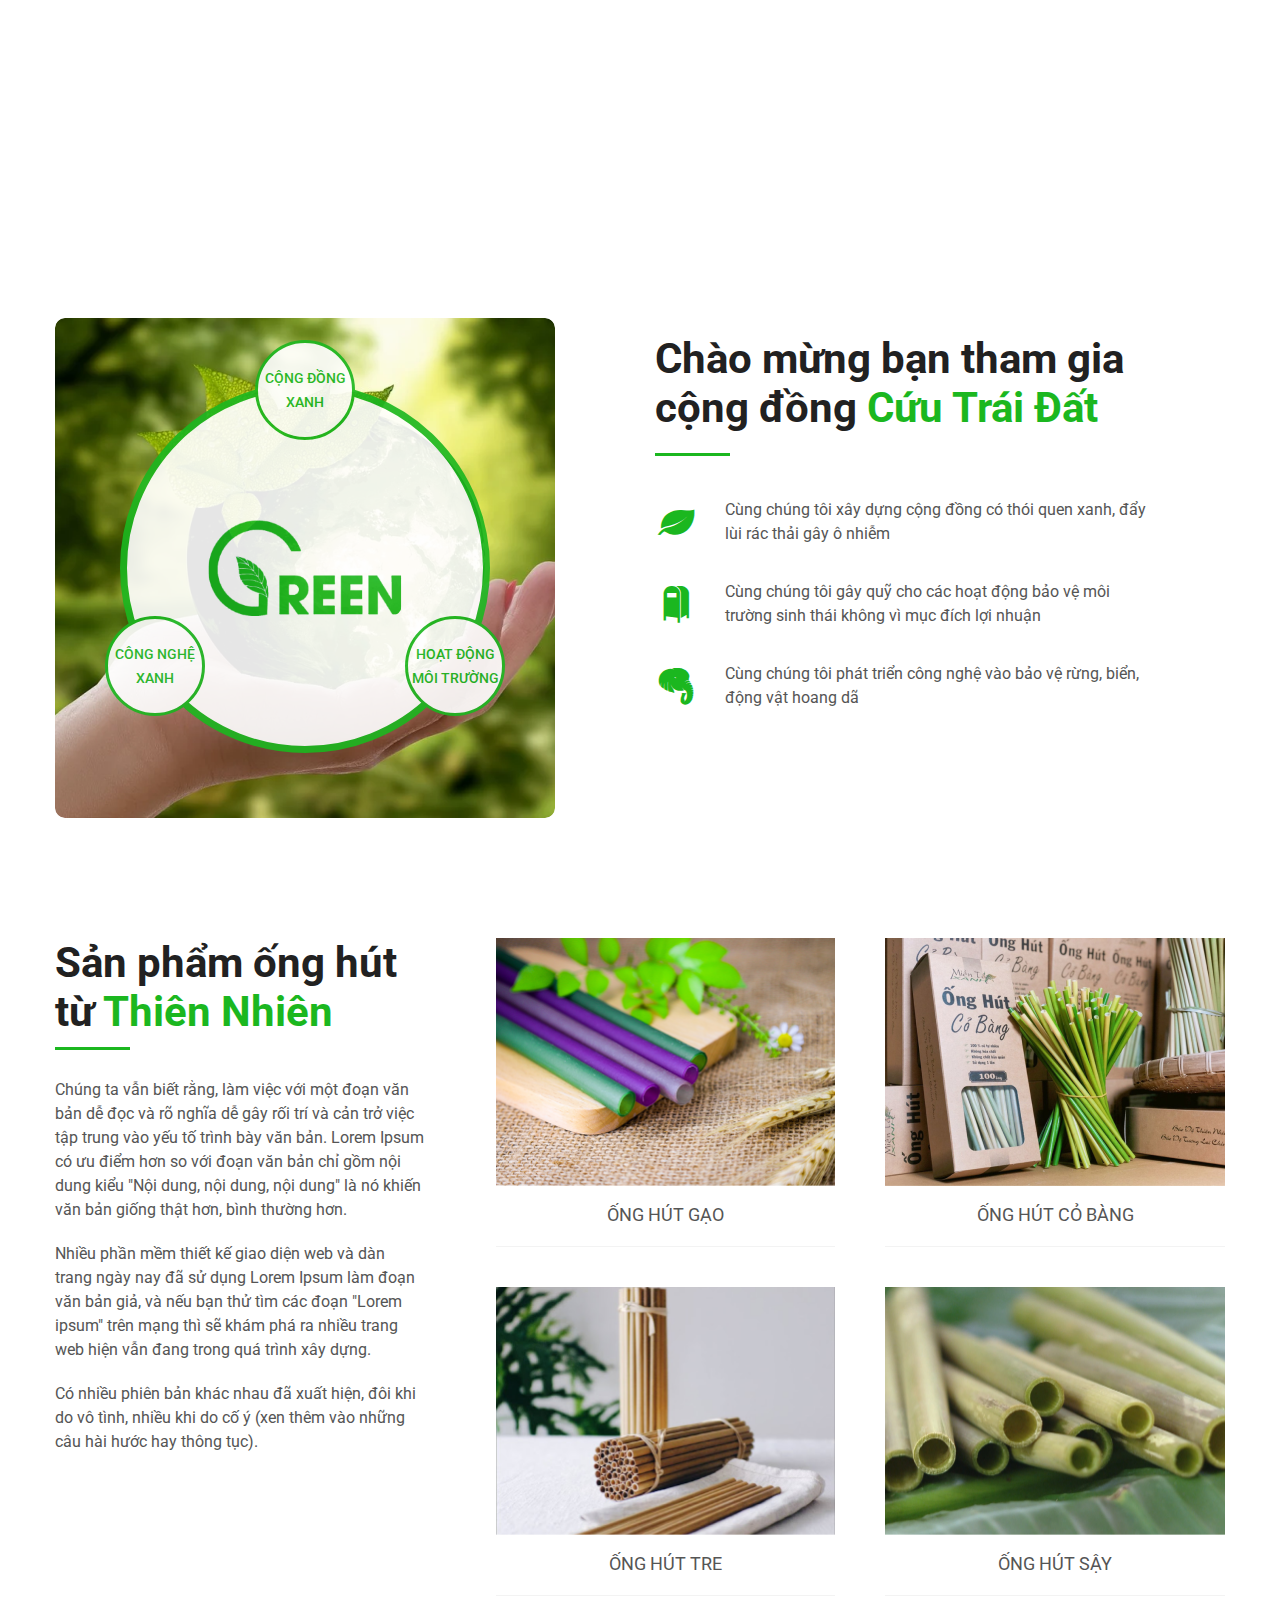
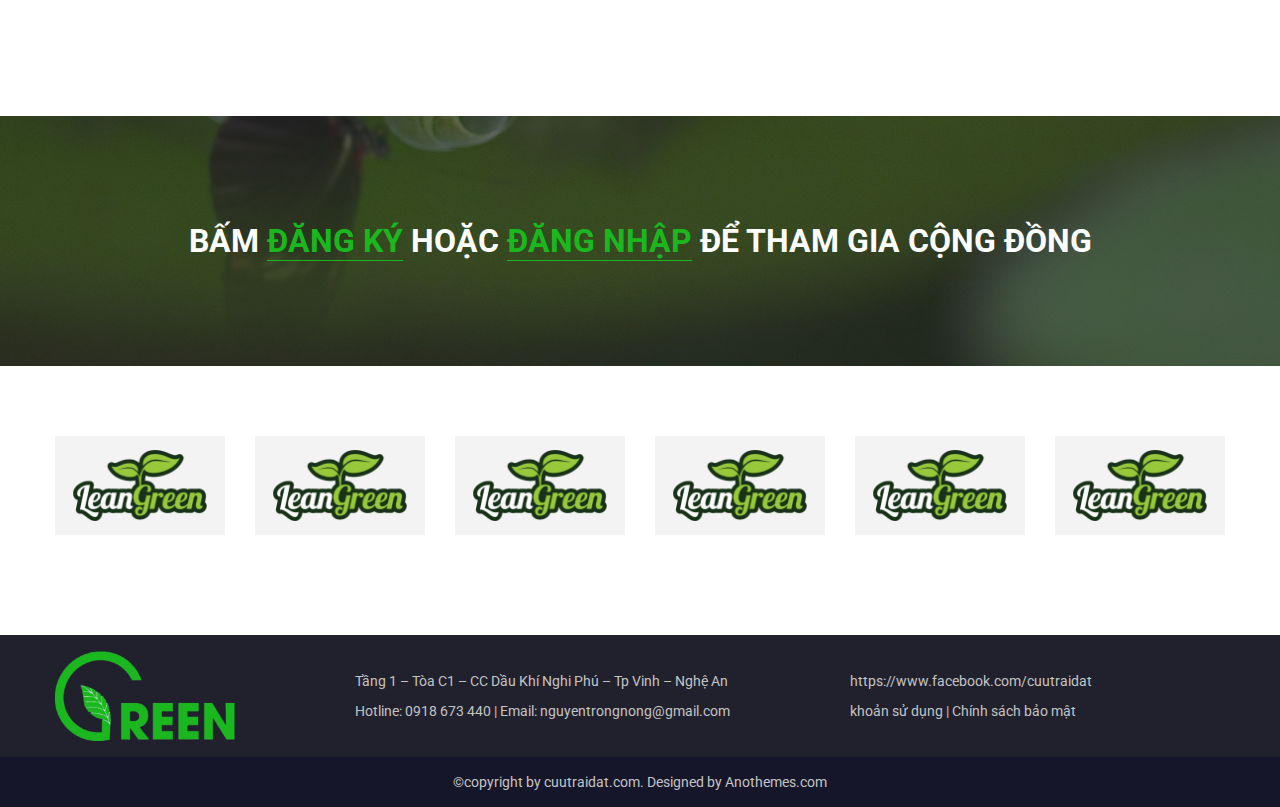
==== commit 9b62690c: "singup" ====
--- a/index.html
+++ b/index.html
@@ -16,7 +16,7 @@
     <!-- link css -->
     <link rel="stylesheet" href="./libs/fontawesome/css/all.min.css" />
     <!-- link iconfont  -->
-    <link rel="stylesheet" href="./libs/icofont/icofont.min.css">
+    <link rel="stylesheet" href="./libs/icofont/icofont.min.css" />
     <link rel="stylesheet" href="./css/app.css" />
   </head>
   <body>
@@ -65,7 +65,7 @@
                 <div class="header-outhor-resgiter">
                   <a href="#!" class="text text-nav login">Đăng ký </a>
                   <span class="text text-nav"> || </span>
-                  <a href="#i" class="text text-nav singup"> Đăng nhập</a>
+                  <a href="#i" class="text text-nav singups"> Đăng nhập</a>
                 </div>
               </div>
             </ul>
@@ -73,6 +73,123 @@
         </div>
       </header>
       <main>
+        <section class="login">
+          <div class="container">
+            <div class="login-main">
+              <form class="login-signin" method="post">
+                <div class="signin">
+                  <div class="login-title login-center">
+                    <h1 class="text-login">Đăng ký</h1>
+                    <i class="icofont-error text-icon-error"></i>
+                  </div>
+                  <div class="login-author">
+                    <div class="login-author-firstname">
+                      <div class="login-icon">
+                        <i class="icofont-team-alt text-login-icon"></i>
+                      </div>
+                      <input
+                        type="text"
+                        placeholder="Họ"
+                        class="login-input login-input-min"
+                      />
+                    </div>
+
+                    <div class="login-author-firstname">
+                      <div class="login-icon">
+                        <i class="icofont-team-alt text-login-icon"></i>
+                      </div>
+                      <input
+                        type="text"
+                        placeholder="tên"
+                        class="login-input login-input-min"
+                      />
+                    </div>
+                  </div>
+                  <div class="login-email">
+                    <div class="login-icon">
+                      <i class="icofont-at text-login-icon"></i>
+                    </div>
+                    <input
+                      type="email"
+                      placeholder="Địa chỉ Email"
+                      class="login-input"
+                    />
+                  </div>
+                  <div class="login-phone">
+                    <div class="login-icon">
+                      <i class="icofont-phone-circle text-login-icon"></i>
+                    </div>
+                    <input
+                      type="text"
+                      placeholder="Số điện thoại"
+                      class="login-input"
+                    />
+                  </div>
+                  <div class="login-check">
+                    <input type="checkbox" class="login-check-input" />
+                    <p class="text-check">
+                      Đồng ý với <a href="#" class="text-a-blue">Điều khoản dịch vụ</a>
+                    </p>
+                  </div>
+                  <div class="login-button">
+                    <button class="button-green">
+                      <a href="#">Đăng Ký</a>
+                    </button>
+                  </div>
+                  <div class="login-prompt">
+                    <a href="#">Bạn đã có tài khoản? Đăng nhập ngay</a>
+                  </div>
+                </div>
+              </form>
+              <form class="login-signup" method="get">
+                <div class="signup">
+                  <div class="login-title login-center">
+                    <h1 class="text-login">Đăng nhập</h1>
+                    <i class="icofont-error text-icon-error"></i>
+                  </div>
+                  <div class="login-email">
+                    <div class="login-icon">
+                      <i class="icofont-at text-login-icon"></i>
+                    </div>
+                    <input
+                      type="email"
+                      placeholder="Địa chỉ Email"
+                      class="login-input"
+                    />
+                  </div>
+                  <div class="login-phone">
+                    <div class="login-icon">
+                      <i class="icofont-phone-circle text-login-icon"></i>
+                    </div>
+                    <input
+                      type="text"
+                      placeholder="Số điện thoại"
+                      class="login-input"
+                    />
+                  </div>
+                  <div class="login-check signup-center">
+                    <div class="signup-check">
+                      <input type="checkbox" class="login-check-input" />
+                      <span class="text-check">Ghi nhớ đăng nhập </span>
+                    </div>
+                    <a href="#" class="text-a-blue">Bạn quên mật khẩu?</a>
+                  </div>
+                  <div class="signup-button">
+                    <button class="button-green">
+                      <a href="#" class="text-check">Đăng Nhập</a>
+                    </button>
+                    <button class="button-blue">
+                      <a href="#" class="text-check">Đăng nhập với Facebook</a>
+                    </button>
+                  </div>
+                  <div class="login-prompt">
+                    <a href="#">Bạn chưa có tài khoản? Đăng ký ngay</a>
+                  </div>
+                </div>
+              </form>
+            </div>
+          </div>
+        </section>
         <section class="hero">
           <div class="container">
             <div class="hero-main">
--- a/css/app.css
+++ b/css/app.css
@@ -45,10 +45,10 @@
 }
 
 .wraper {
-  max-width: 1440px;
+  width: 100%;
   margin: 0 auto;
   background: url(../images/background.png) center/cover no-repeat;
-  max-height: 800px;
+  height: 900px;
 }
 
 .container {
@@ -160,7 +160,7 @@
 .header-outhor-resgiter:hover .login {
   color: #460bf8;
 }
-.header-outhor-resgiter:hover .singup {
+.header-outhor-resgiter:hover .singups {
   color: #080402;
 }
 .header-othor-image {
@@ -219,7 +219,7 @@
 }
 
 .abouts {
-  margin-top: 436px;
+  margin-top: 570px;
 }
 .abouts-main {
   display: flex;
@@ -463,6 +463,202 @@
   display: block;
 }
 
+.login {
+  display: flex;
+  align-items: center;
+  justify-content: center;
+  background: rgba(33, 33, 45, 0.7);
+  height: 900px;
+}
+
+.login-main {
+  display: flex;
+  gap: 0 30px;
+}
+.login-signin {
+  max-width: 400px;
+  max-height: 445px;
+  padding: 20px;
+  display: flex;
+  align-items: center;
+  background-color: #ffffff;
+}
+.login-signup {
+  max-width: 400px;
+  max-height: 380px;
+  background-color: #ffffff;
+  padding: 20px;
+  display: flex;
+  align-items: center;
+}
+.login-center {
+  display: flex;
+  align-items: center;
+  justify-content: space-between;
+}
+.login-title {
+  margin-top: 13px;
+  margin-bottom: 30px;
+}
+.login-author {
+  display: flex;
+  justify-content: center;
+  align-items: center;
+  gap: 0 10px;
+  margin-bottom: 20px;
+}
+.login-author-firstname {
+  position: relative;
+}
+.login-icon {
+  position: absolute;
+  display: flex;
+  justify-content: center;
+  align-items: center;
+}
+.login-input {
+  width: 100%;
+  max-height: 46px;
+  border: 1px solid #f3f3f3;
+  background: #fff;
+  padding: 15px 5px 15px 45px;
+}
+.login-input-min {
+  max-width: 175px;
+  max-height: 46px;
+}
+.login-input::placeholder {
+  color: rgba(33, 33, 33, 0.5);
+  font-size: 14px;
+  font-style: normal;
+  font-weight: 400;
+  line-height: normal;
+}
+.login-email {
+  margin-bottom: 20px;
+}
+.login-phone {
+  margin-bottom: 22px;
+}
+.login-check {
+  display: flex;
+  align-items: center;
+  gap: 0 7px;
+  margin-bottom: 30px;
+}
+.login-check-input {
+  width: 20px;
+  height: 20px;
+}
+.login-prompt {
+  display: flex;
+  align-items: center;
+  justify-content: center;
+  margin-bottom: 31px;
+}
+.login-prompt a {
+  color: #3e6de4;
+  font-size: 14px;
+  font-style: normal;
+  font-weight: 400;
+  line-height: normal;
+  text-decoration-line: underline;
+}
+.login-button {
+  display: flex;
+  justify-content: center;
+  align-items: center;
+  margin-bottom: 20px;
+}
+
+.text-login {
+  color: #212121;
+  font-size: 26px;
+  font-style: normal;
+  font-weight: 500;
+  line-height: normal;
+  text-transform: uppercase;
+}
+
+.text-icon-error {
+  color: #000;
+  font-size: 26px;
+  font-style: normal;
+  font-weight: 1 0;
+  line-height: normal;
+  text-transform: uppercase;
+}
+
+.text-login-icon {
+  padding: 12px 15px 12px 8px;
+  color: #212121;
+  font-size: 22px;
+  font-style: normal;
+  font-weight: 400;
+  line-height: normal;
+  text-transform: uppercase;
+}
+
+.text-check {
+  color: #212121;
+  font-size: 14px;
+  font-style: normal;
+  font-weight: 400;
+  line-height: normal;
+}
+
+.text-a-blue {
+  color: #3e6de4;
+  font-size: 14px;
+  font-style: normal;
+  font-weight: 400;
+  line-height: normal;
+}
+
+.button-green {
+  padding: 12px 25px;
+  background: #1bb71f;
+}
+.button-green a {
+  color: #fff;
+  font-size: 14px;
+  font-style: normal;
+  font-weight: 500;
+  line-height: normal;
+  text-transform: uppercase;
+}
+.button-blue {
+  padding: 12px 15px;
+  border-radius: 5px;
+  background: #4867aa;
+}
+.button-blue a {
+  color: #fff;
+  font-size: 14px;
+  font-style: normal;
+  font-weight: 500;
+  line-height: normal;
+  text-transform: uppercase;
+}
+
+.signup-center {
+  display: flex;
+  align-items: center;
+  justify-content: space-between;
+}
+.signup-check {
+  display: flex;
+  align-items: center;
+  gap: 0 7px;
+}
+.signup-button {
+  display: flex;
+  align-items: center;
+  justify-content: space-between;
+  margin-bottom: 22px;
+  gap: 0 20px;
+}
+
 .footer {
   background-color: #16162B;
 }
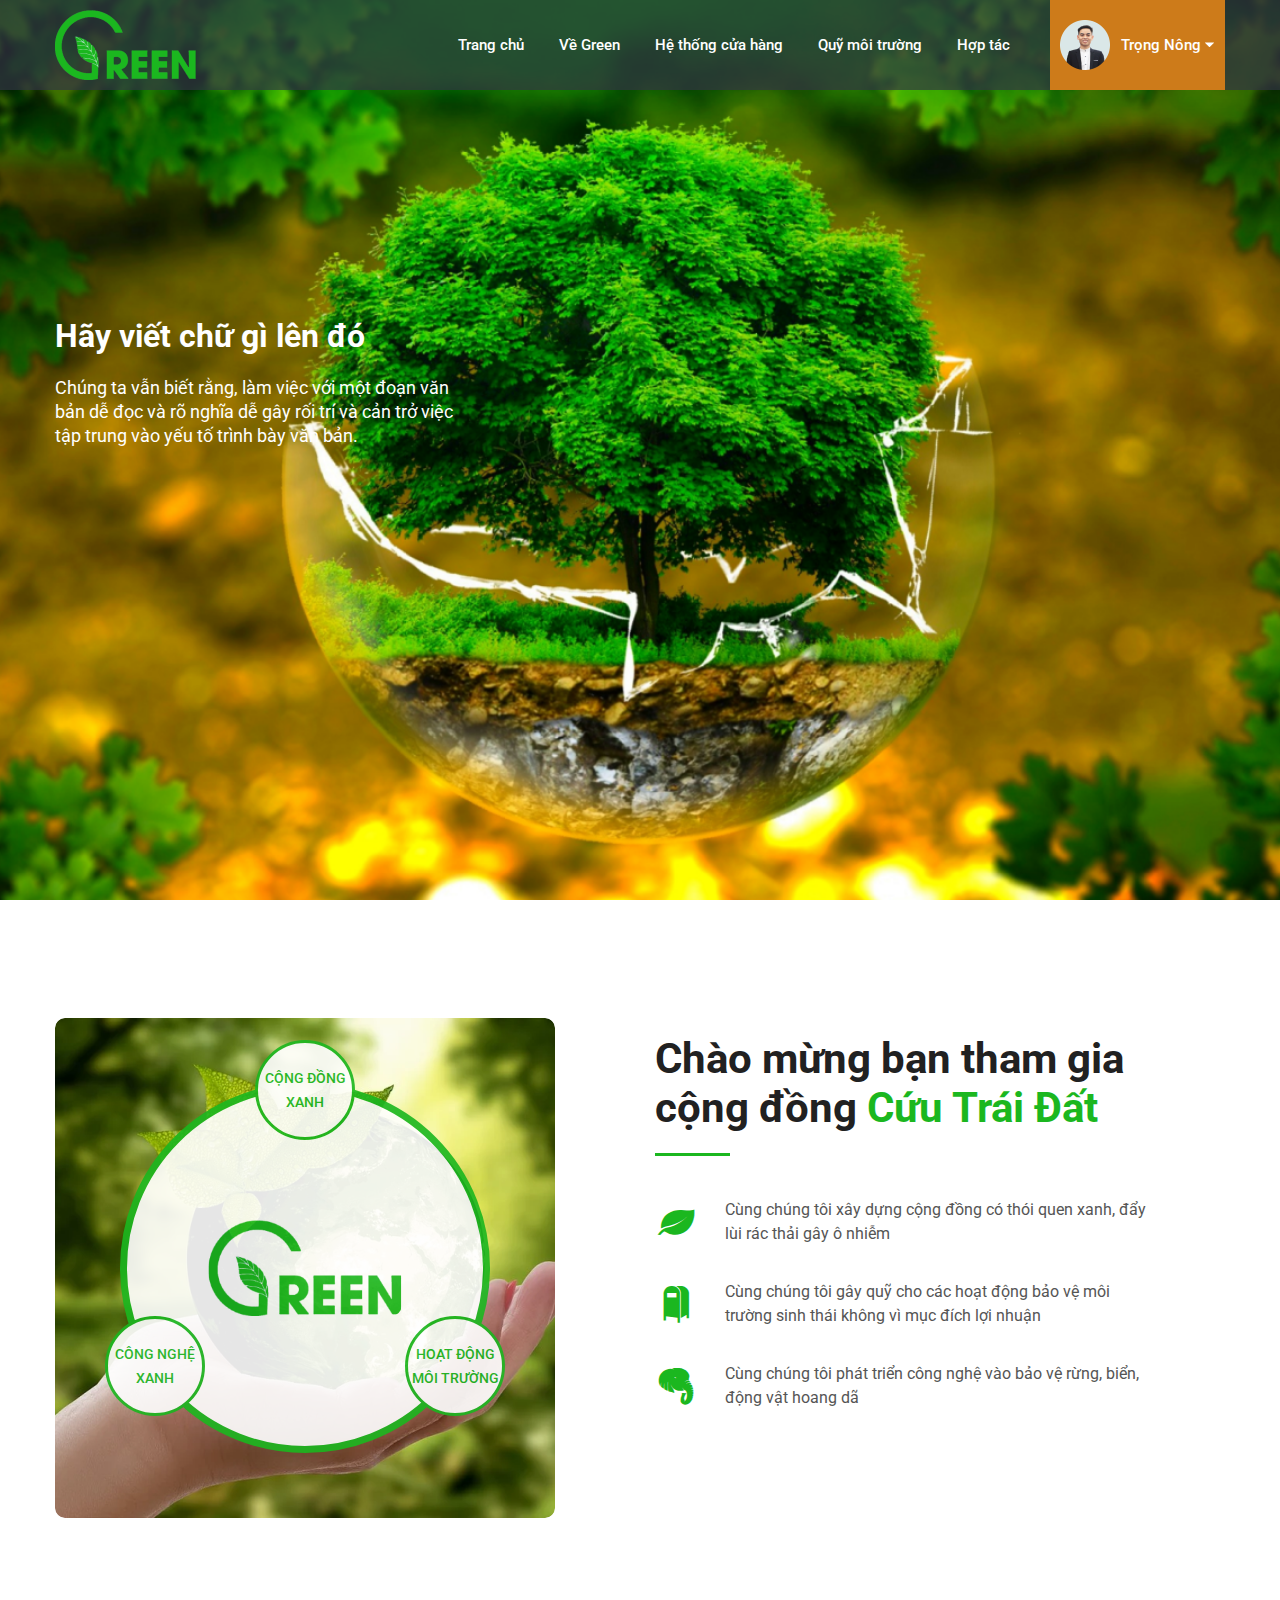
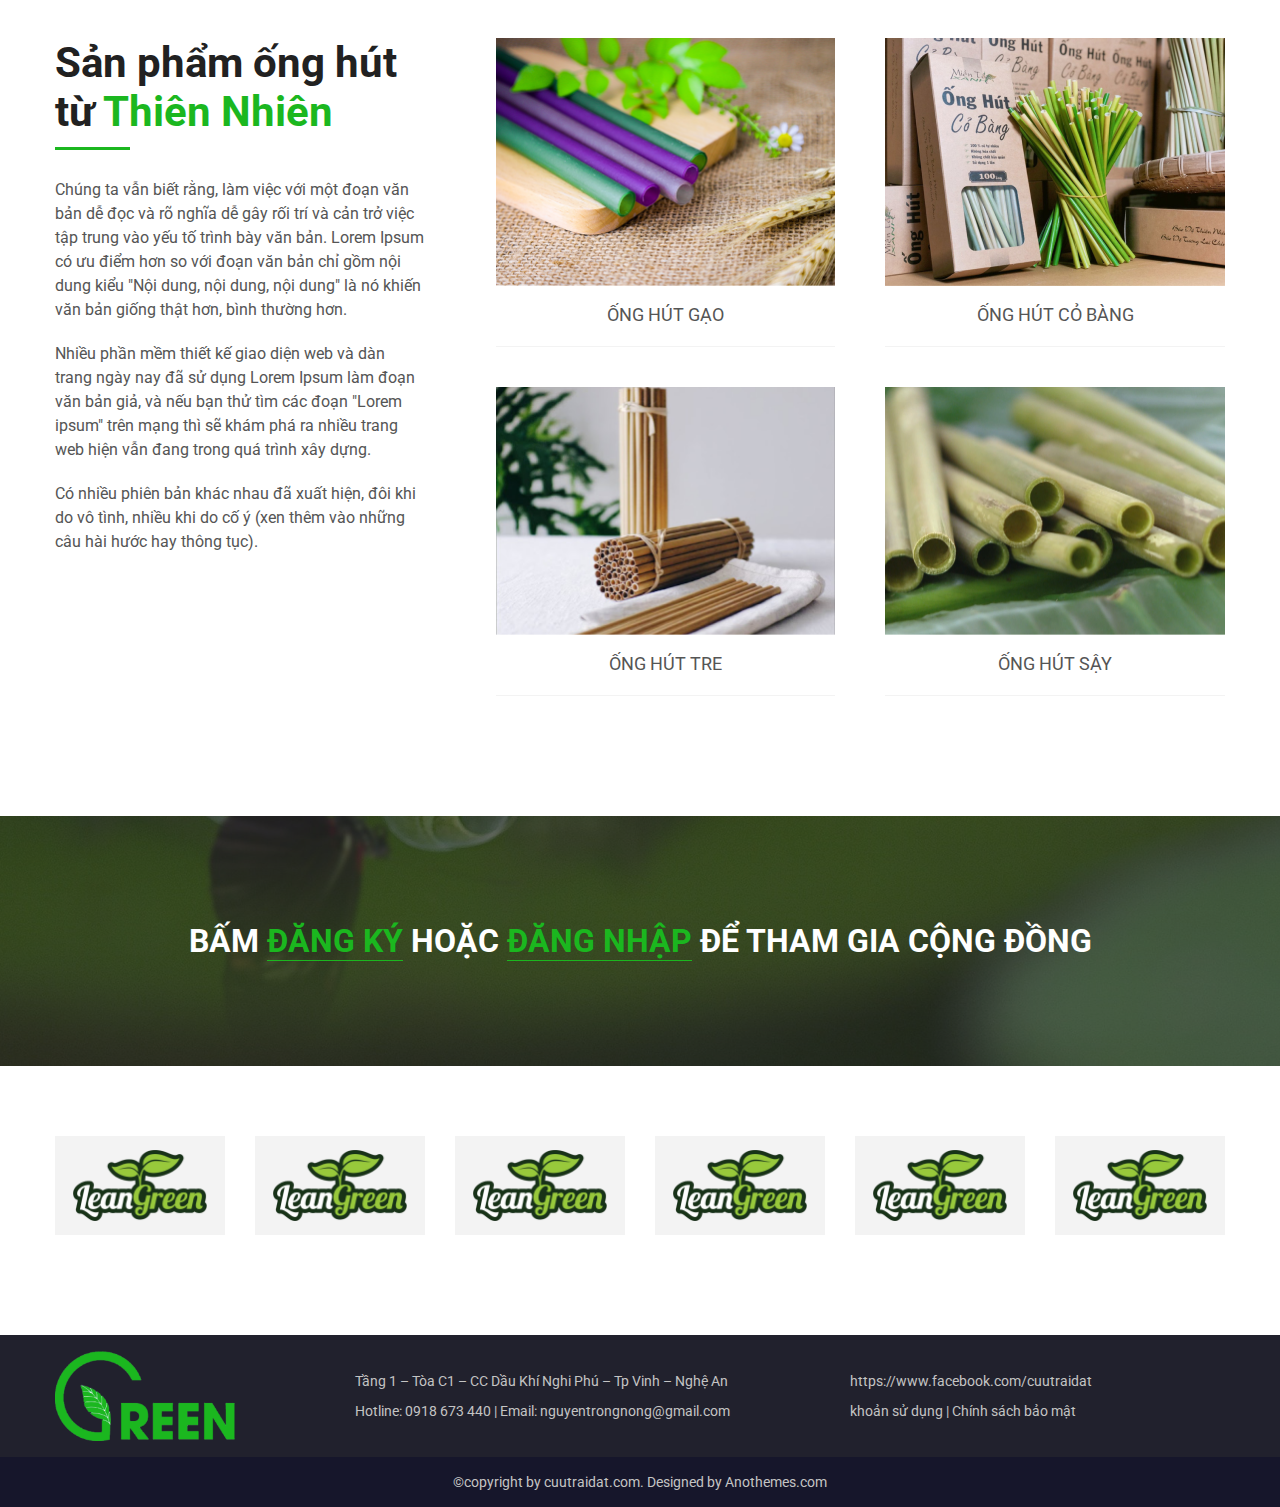
==== commit 1896a898: "js-login" ====
--- a/index.html
+++ b/index.html
@@ -63,7 +63,7 @@
                   />
                 </div>
                 <div class="header-outhor-resgiter">
-                  <a href="#!" class="text text-nav login">Đăng ký </a>
+                  <a href="#!" class="text text-nav logins">Đăng ký </a>
                   <span class="text text-nav"> || </span>
                   <a href="#i" class="text text-nav singups"> Đăng nhập</a>
                 </div>
@@ -73,6 +73,22 @@
         </div>
       </header>
       <main>
+        <section class="hero">
+          <div class="container">
+            <div class="hero-main">
+              <div class="hero-title">
+                <h2 class="text text-title">Hãy viết chữ gì lên đó</h2>
+              </div>
+              <div class="hero-desc">
+                <p class="text text-desc">
+                  Chúng ta vẫn biết rằng, làm việc với một đoạn văn bản dễ đọc
+                  và rõ nghĩa dễ gây rối trí và cản trở việc tập trung vào yếu
+                  tố trình bày văn bản.
+                </p>
+              </div>
+            </div>
+          </div>
+        </section>
         <section class="login">
           <div class="container">
             <div class="login-main">
@@ -187,22 +203,6 @@
                   </div>
                 </div>
               </form>
-            </div>
-          </div>
-        </section>
-        <section class="hero">
-          <div class="container">
-            <div class="hero-main">
-              <div class="hero-title">
-                <h2 class="text text-title">Hãy viết chữ gì lên đó</h2>
-              </div>
-              <div class="hero-desc">
-                <p class="text text-desc">
-                  Chúng ta vẫn biết rằng, làm việc với một đoạn văn bản dễ đọc
-                  và rõ nghĩa dễ gây rối trí và cản trở việc tập trung vào yếu
-                  tố trình bày văn bản.
-                </p>
-              </div>
             </div>
           </div>
         </section>
@@ -418,5 +418,6 @@
       </footer>
     </div>
     <script src="./scripts/app.js"></script>
+    <script src="https://ajax.googleapis.com/ajax/libs/jquery/3.6.4/jquery.min.js"></script>
   </body>
 </html>
--- a/css/app.css
+++ b/css/app.css
@@ -156,12 +156,6 @@
   height: 20px;
   background-color: transparent;
   opacity: 0;
-}
-.header-outhor-resgiter:hover .login {
-  color: #460bf8;
-}
-.header-outhor-resgiter:hover .singups {
-  color: #080402;
 }
 .header-othor-image {
   margin-right: 11px;
@@ -463,17 +457,32 @@
   display: block;
 }
 
+.wraper {
+  position: relative;
+}
+
 .login {
   display: flex;
   align-items: center;
   justify-content: center;
   background: rgba(33, 33, 45, 0.7);
   height: 900px;
+  position: fixed;
+  will-change: transform;
+  left: 0;
+  top: 0;
+  right: 0;
+  z-index: 10;
+  transform: translateX(100%);
+  transition: all 0.2s ease-out;
 }
 
 .login-main {
   display: flex;
   gap: 0 30px;
+}
+.login.is-show {
+  transform: translateX(0);
 }
 .login-signin {
   max-width: 400px;
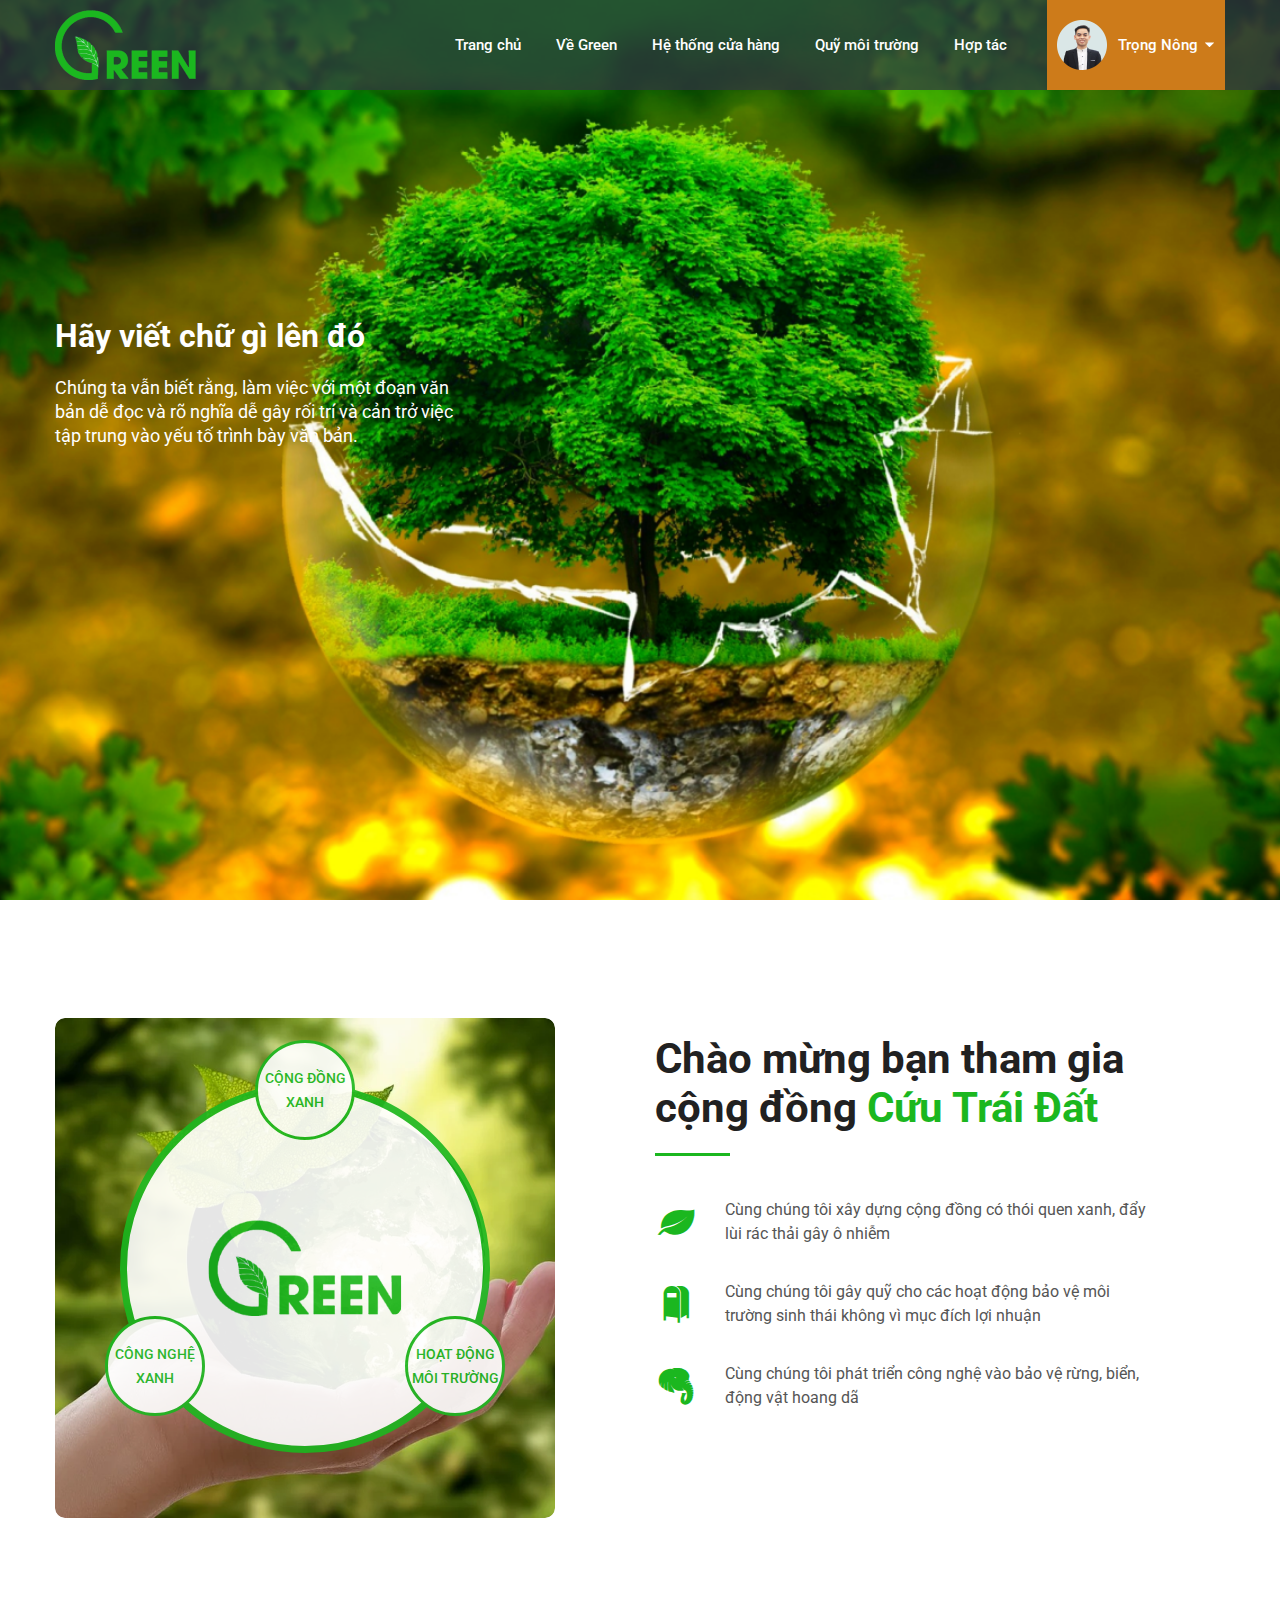
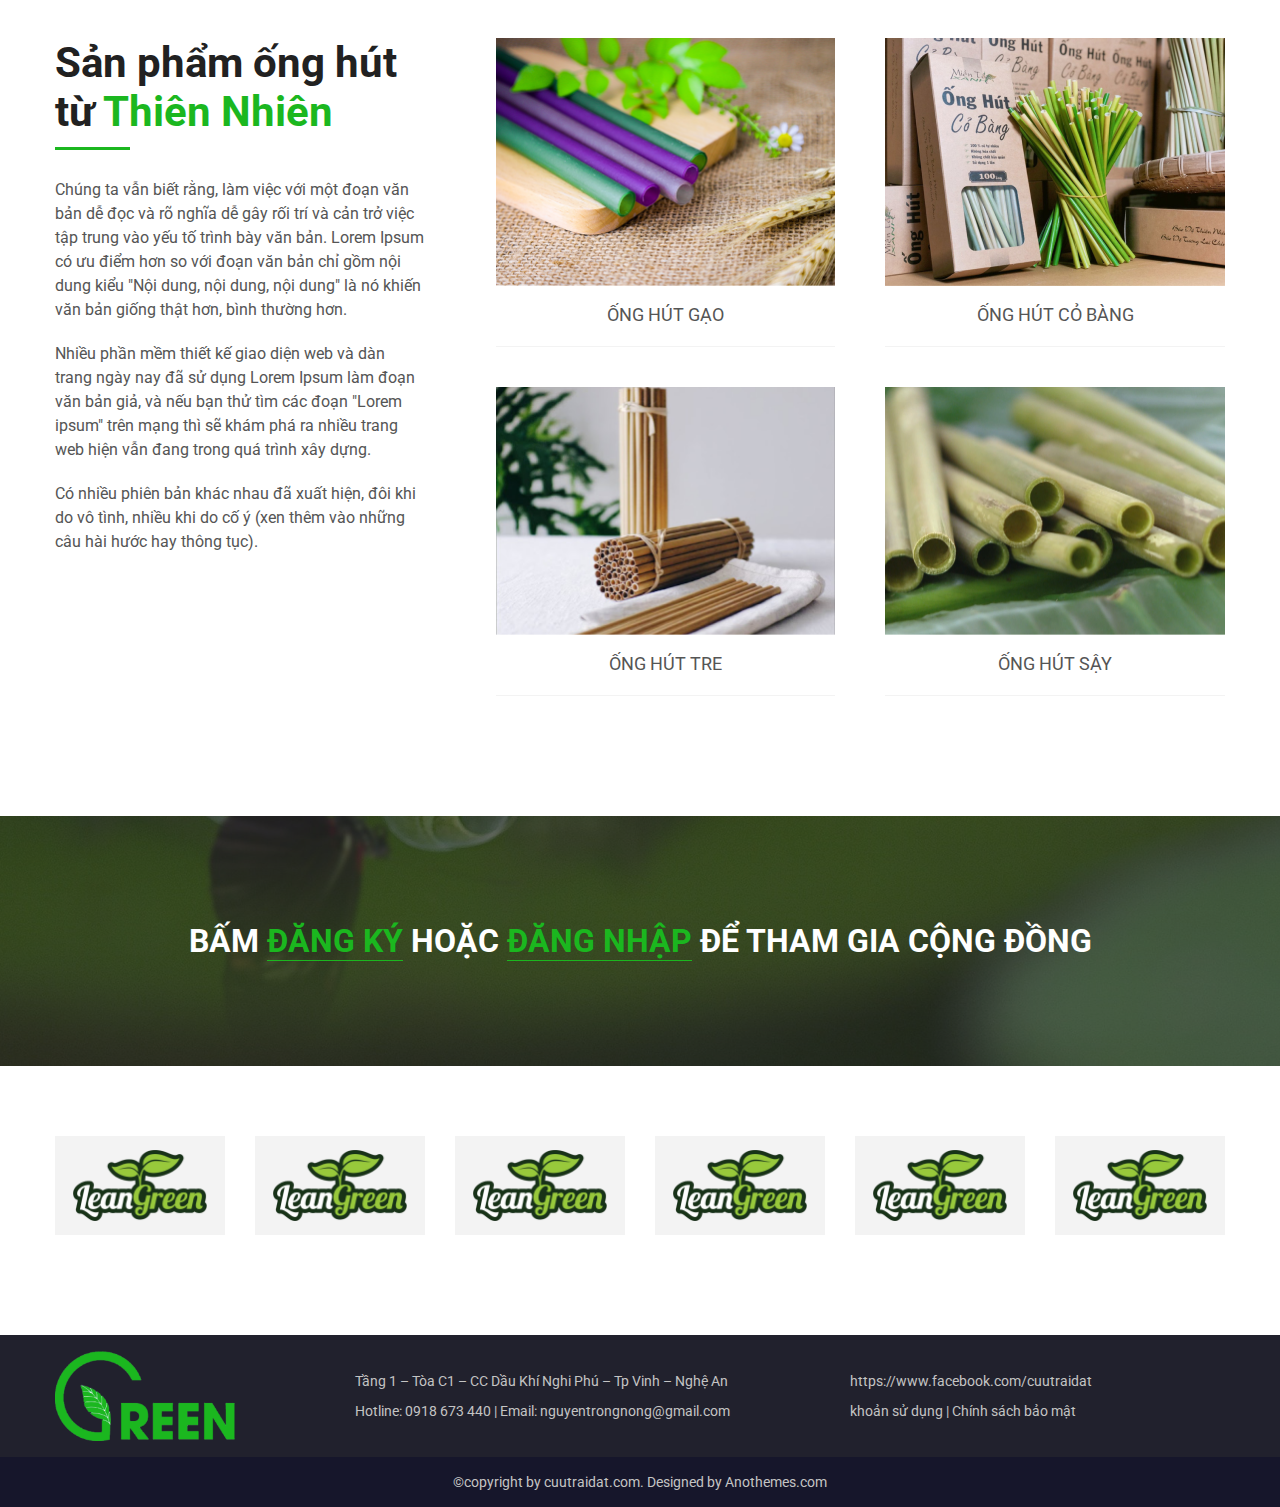
==== commit ea7e12d0: "fix-login" ====
--- a/index.html
+++ b/index.html
@@ -63,9 +63,9 @@
                   />
                 </div>
                 <div class="header-outhor-resgiter">
-                  <a href="#!" class="text text-nav logins">Đăng ký </a>
-                  <span class="text text-nav"> || </span>
-                  <a href="#i" class="text text-nav singups"> Đăng nhập</a>
+                  <a href="#!" class="text text-nav logins">Đăng ký</a>
+                   <span class="text-nav text"> / </span>
+                  <a href="#i" class="text text-nav singups">Đăng nhập</a>
                 </div>
               </div>
             </ul>
@@ -90,119 +90,130 @@
           </div>
         </section>
         <section class="login">
-          <div class="container">
-            <div class="login-main">
-              <form class="login-signin" method="post">
-                <div class="signin">
-                  <div class="login-title login-center">
-                    <h1 class="text-login">Đăng ký</h1>
-                    <i class="icofont-error text-icon-error"></i>
-                  </div>
-                  <div class="login-author">
-                    <div class="login-author-firstname">
+          <div class="log-in">
+            <div class="container">
+              <div class="login-main">
+                <form class="login-signin" method="post">
+                  <div class="signin">
+                    <div class="login-title login-center">
+                      <h1 class="text-login">Đăng ký</h1>
+                      <i class="icofont-error text-icon-error"></i>
+                    </div>
+                    <div class="login-author">
+                      <div class="login-author-firstname">
+                        <div class="login-icon">
+                          <i class="icofont-team-alt text-login-icon"></i>
+                        </div>
+                        <input
+                          type="text"
+                          placeholder="Họ"
+                          class="login-input login-input-min"
+                        />
+                      </div>
+
+                      <div class="login-author-firstname">
+                        <div class="login-icon">
+                          <i class="icofont-team-alt text-login-icon"></i>
+                        </div>
+                        <input
+                          type="text"
+                          placeholder="tên"
+                          class="login-input login-input-min"
+                        />
+                      </div>
+                    </div>
+                    <div class="login-email">
                       <div class="login-icon">
-                        <i class="icofont-team-alt text-login-icon"></i>
+                        <i class="icofont-at text-login-icon"></i>
+                      </div>
+                      <input
+                        type="email"
+                        placeholder="Địa chỉ Email"
+                        class="login-input"
+                      />
+                    </div>
+                    <div class="login-phone">
+                      <div class="login-icon">
+                        <i class="icofont-phone-circle text-login-icon"></i>
                       </div>
                       <input
                         type="text"
-                        placeholder="Họ"
-                        class="login-input login-input-min"
+                        placeholder="Số điện thoại"
+                        class="login-input"
                       />
                     </div>
-
-                    <div class="login-author-firstname">
+                    <div class="login-check">
+                      <input type="checkbox" class="login-check-input" />
+                      <p class="text-check">
+                        Đồng ý với
+                        <a href="#" class="text-a-blue">Điều khoản dịch vụ</a>
+                      </p>
+                    </div>
+                    <div class="login-button">
+                      <button class="button-green">
+                        <a href="#!">Đăng Ký</a>
+                      </button>
+                    </div>
+                    <div class="login-prompt">
+                      <a href="#">Bạn đã có tài khoản? Đăng nhập ngay</a>
+                    </div>
+                  </div>
+                </form>
+              </div>
+            </div>
+          </div>
+          <div class="sign-in">
+            <div class="container">
+              <div class="login-main">
+                <form class="login-signup" method="get">
+                  <div class="signup">
+                    <div class="login-title login-center">
+                      <h1 class="text-login">Đăng nhập</h1>
+                      <i class="icofont-error text-icon-error"></i>
+                    </div>
+                    <div class="login-email">
                       <div class="login-icon">
-                        <i class="icofont-team-alt text-login-icon"></i>
+                        <i class="icofont-at text-login-icon"></i>
+                      </div>
+                      <input
+                        type="email"
+                        placeholder="Địa chỉ Email"
+                        class="login-input"
+                      />
+                    </div>
+                    <div class="login-phone">
+                      <div class="login-icon">
+                        <i class="icofont-phone-circle text-login-icon"></i>
                       </div>
                       <input
                         type="text"
-                        placeholder="tên"
-                        class="login-input login-input-min"
+                        placeholder="Số điện thoại"
+                        class="login-input"
                       />
                     </div>
-                  </div>
-                  <div class="login-email">
-                    <div class="login-icon">
-                      <i class="icofont-at text-login-icon"></i>
-                    </div>
-                    <input
-                      type="email"
-                      placeholder="Địa chỉ Email"
-                      class="login-input"
-                    />
-                  </div>
-                  <div class="login-phone">
-                    <div class="login-icon">
-                      <i class="icofont-phone-circle text-login-icon"></i>
-                    </div>
-                    <input
-                      type="text"
-                      placeholder="Số điện thoại"
-                      class="login-input"
-                    />
-                  </div>
-                  <div class="login-check">
-                    <input type="checkbox" class="login-check-input" />
-                    <p class="text-check">
-                      Đồng ý với <a href="#" class="text-a-blue">Điều khoản dịch vụ</a>
-                    </p>
-                  </div>
-                  <div class="login-button">
-                    <button class="button-green">
-                      <a href="#">Đăng Ký</a>
-                    </button>
-                  </div>
-                  <div class="login-prompt">
-                    <a href="#">Bạn đã có tài khoản? Đăng nhập ngay</a>
-                  </div>
-                </div>
-              </form>
-              <form class="login-signup" method="get">
-                <div class="signup">
-                  <div class="login-title login-center">
-                    <h1 class="text-login">Đăng nhập</h1>
-                    <i class="icofont-error text-icon-error"></i>
-                  </div>
-                  <div class="login-email">
-                    <div class="login-icon">
-                      <i class="icofont-at text-login-icon"></i>
-                    </div>
-                    <input
-                      type="email"
-                      placeholder="Địa chỉ Email"
-                      class="login-input"
-                    />
-                  </div>
-                  <div class="login-phone">
-                    <div class="login-icon">
-                      <i class="icofont-phone-circle text-login-icon"></i>
-                    </div>
-                    <input
-                      type="text"
-                      placeholder="Số điện thoại"
-                      class="login-input"
-                    />
-                  </div>
-                  <div class="login-check signup-center">
-                    <div class="signup-check">
-                      <input type="checkbox" class="login-check-input" />
-                      <span class="text-check">Ghi nhớ đăng nhập </span>
-                    </div>
-                    <a href="#" class="text-a-blue">Bạn quên mật khẩu?</a>
-                  </div>
-                  <div class="signup-button">
-                    <button class="button-green">
-                      <a href="#" class="text-check">Đăng Nhập</a>
-                    </button>
-                    <button class="button-blue">
-                      <a href="#" class="text-check">Đăng nhập với Facebook</a>
-                    </button>
-                  </div>
-                  <div class="login-prompt">
-                    <a href="#">Bạn chưa có tài khoản? Đăng ký ngay</a>
-                  </div>
-                </div>
-              </form>
+                    <div class="login-check signup-center">
+                      <div class="signup-check">
+                        <input type="checkbox" class="login-check-input" />
+                        <span class="text-check">Ghi nhớ đăng nhập </span>
+                      </div>
+                      <a href="#" class="text-a-blue">Bạn quên mật khẩu?</a>
+                    </div>
+                    <div class="signup-button">
+                      <button class="button-green">
+                        <a href="#" class="text-check">Đăng Nhập</a>
+                      </button>
+                      <button class="button-blue">
+                        <a href="#" class="text-check"
+                          >Đăng nhập với Facebook</a
+                        >
+                      </button>
+                    </div>
+                    <div class="login-prompt">
+                      <a href="#">Bạn chưa có tài khoản? Đăng ký ngay</a>
+                    </div>
+                  </div>
+                </form>
+              </div>
             </div>
           </div>
         </section>
@@ -418,6 +429,5 @@
       </footer>
     </div>
     <script src="./scripts/app.js"></script>
-    <script src="https://ajax.googleapis.com/ajax/libs/jquery/3.6.4/jquery.min.js"></script>
   </body>
 </html>
--- a/css/app.css
+++ b/css/app.css
@@ -129,16 +129,16 @@
   cursor: pointer;
 }
 .header-outhor-resgiter {
-  display: flex;
-  align-items: center;
+  width: 100%;
+  display: flex;
+  gap: 0px 5px;
   background-color: #cd7b1a;
-  padding: 36px 20px;
+  padding: 36px 17px;
   cursor: pointer;
   position: absolute;
   top: 100%;
   left: 0;
   right: 0;
-  width: 100%;
   z-index: 10;
   border-radius: 3px;
   box-shadow: rgba(149, 157, 165, 0.2) 0px 8px 24px;
@@ -148,7 +148,7 @@
   transform: translateY(20px);
 }
 .header-outhor-resgiter::after {
-  content: " ";
+  content: "";
   position: absolute;
   left: 0;
   top: 0;
@@ -161,7 +161,7 @@
   margin-right: 11px;
 }
 .header-author-icon {
-  margin-left: 3px;
+  margin-left: 6px;
 }
 
 .menu {
@@ -461,12 +461,12 @@
   position: relative;
 }
 
-.login {
+.log-in {
   display: flex;
   align-items: center;
   justify-content: center;
   background: rgba(33, 33, 45, 0.7);
-  height: 900px;
+  height: 1000px;
   position: fixed;
   will-change: transform;
   left: 0;
@@ -477,12 +477,29 @@
   transition: all 0.2s ease-out;
 }
 
+.sign-in {
+  display: flex;
+  align-items: center;
+  justify-content: center;
+  background: rgba(33, 33, 45, 0.7);
+  height: 1000px;
+  position: fixed;
+  will-change: transform;
+  left: 0;
+  top: 0;
+  right: 0;
+  z-index: 10;
+  transform: translateX(100%);
+  transition: all 0.2s ease-out;
+}
+
+.is-show {
+  transform: translateX(0);
+}
+
 .login-main {
   display: flex;
   gap: 0 30px;
-}
-.login.is-show {
-  transform: translateX(0);
 }
 .login-signin {
   max-width: 400px;
